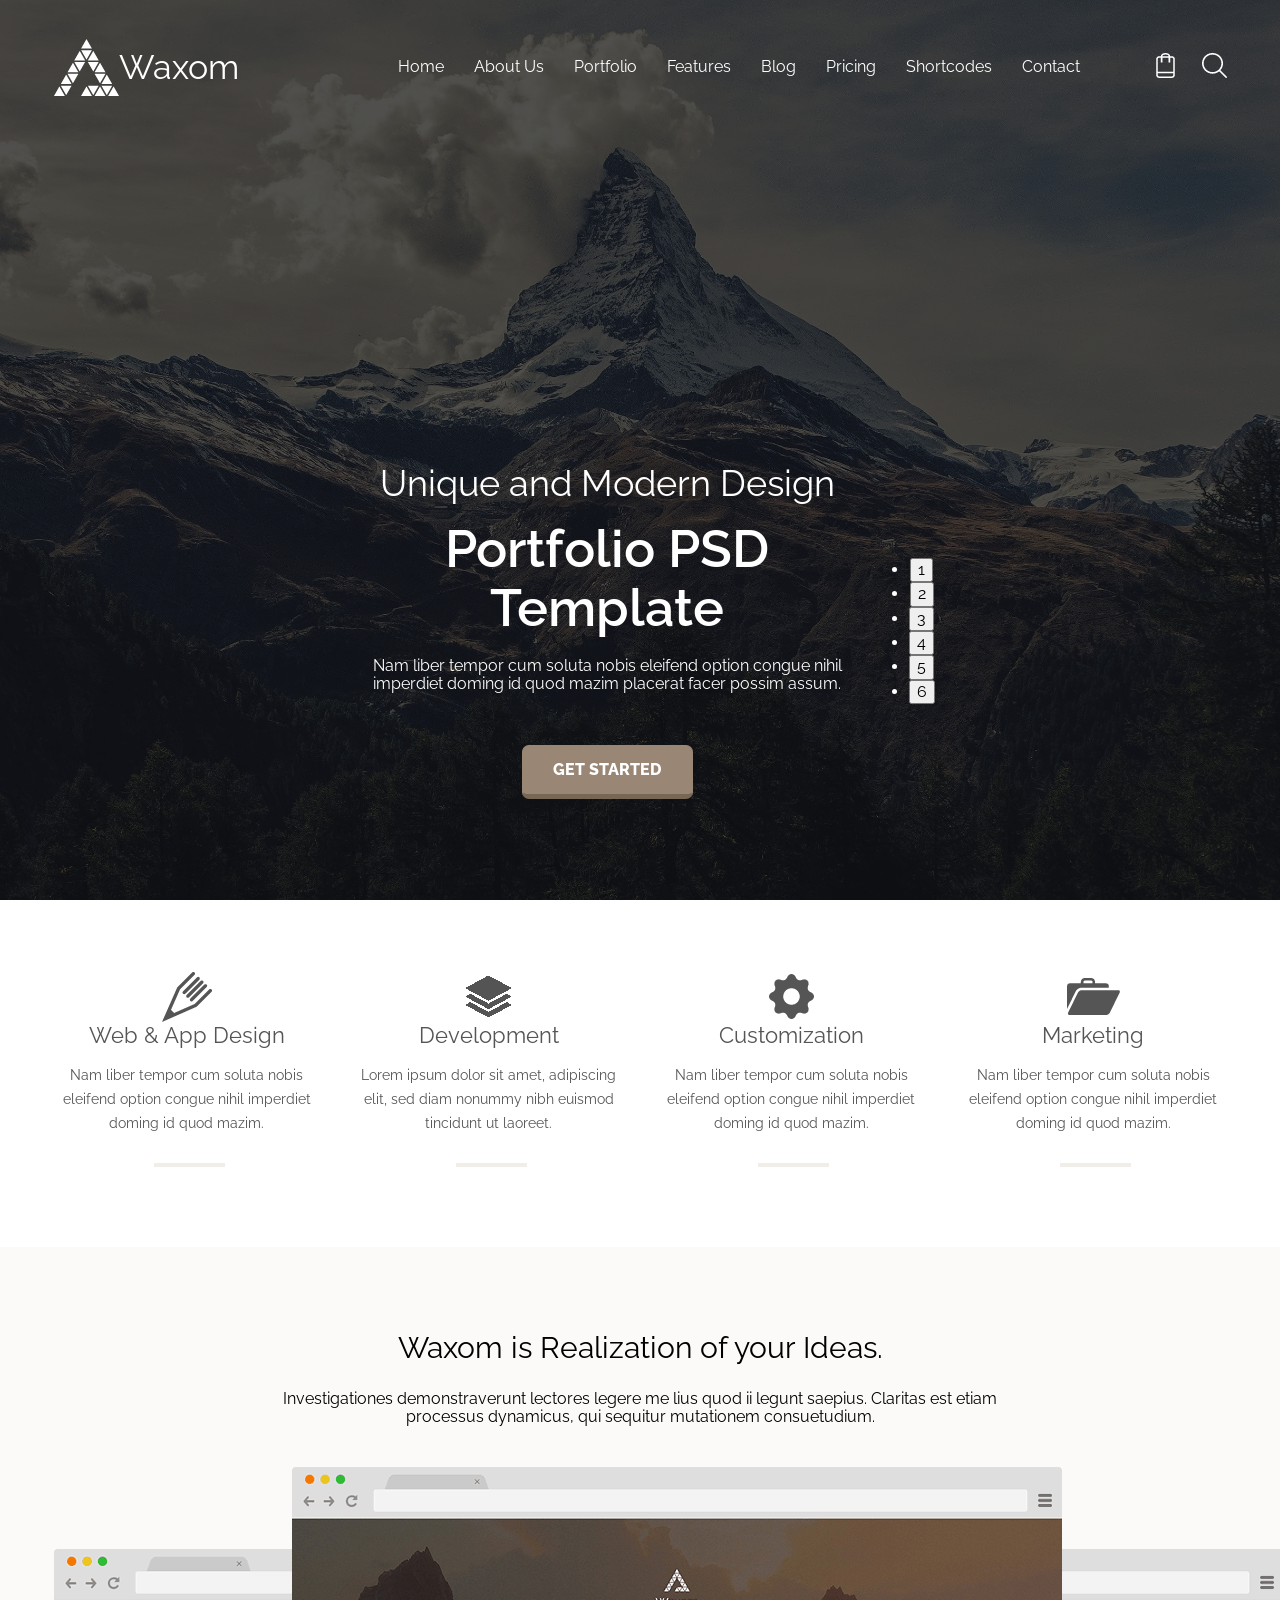
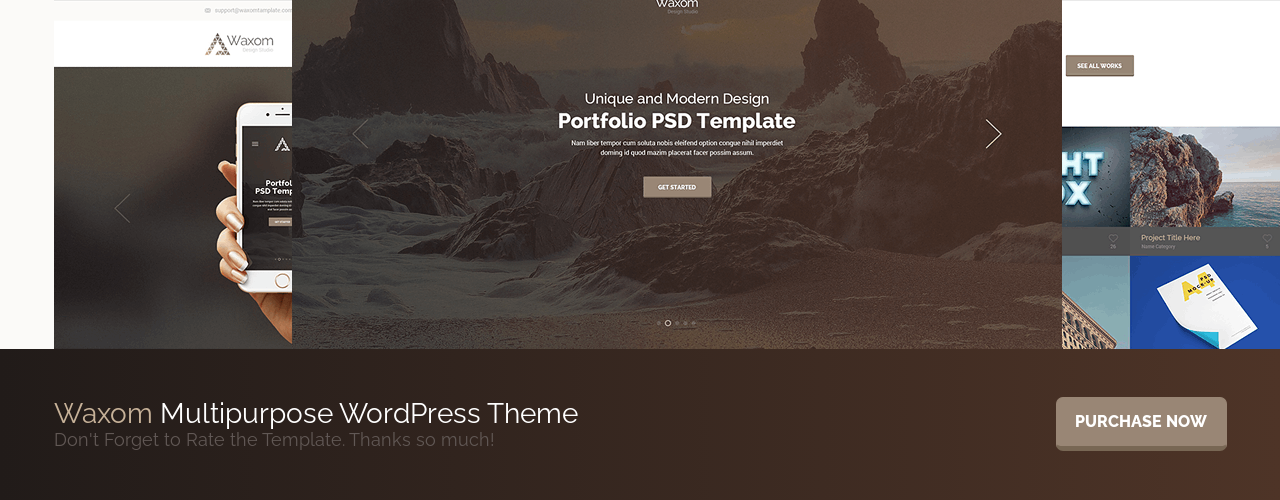
==== index.html @ 0bc4040d "upd проэкт сделан на 25% есть проблемы с слайдом" ====
<!DOCTYPE html>
<html lang="en">

<head>
  <meta charset="UTF-8">
  <meta http-equiv="X-UA-Compatible" content="IE=edge">
  <meta name="viewport" content="width=device-width, initial-scale=1.0">
  <link rel="preconnect" href="https://fonts.gstatic.com">
  <link
    href="https://fonts.googleapis.com/css2?family=Montserrat:wght@200;300&family=Raleway:wght@400;500;600;800&display=swap"
    rel="stylesheet">
  <link rel="stylesheet" href="css/normalize.css">
  <!--  <link rel="stylesheet" href="css/slick-theme.css"> -->
  <link rel="stylesheet" href="css/slick.css">
  <link rel="stylesheet" href="css/style.css">
  <title>Document</title>
</head>

<body>
  <header class="header">
    <div class="bg">
      <div class="container">
        <div class="header-box">
          <a href="#" class="header-logo"><img src="images/logo.png" alt=""><span>Waxom</span></a>
          <nav class="header-nav">
            <ul>
              <li>Home</li>
              <li>About Us </li>
              <li>Portfolio</li>
              <li>Features</li>
              <li>Blog</li>
              <li>Pricing</li>
              <li>Shortcodes</li>
              <li>Contact</li>
            </ul>
            <div class="header-icon">
              <a href="#"><img src="images/icon-cart.png" alt=""></a>
              <a href="#"><img src="/images/icon-search.png" alt=""></a>
            </div>
          </nav>
        </div>
      </div>


      <div class="slider-header">
        <div class="slider">
          <div class="slider__item">
            <div class="slider__item_unique">Unique and Modern Design</div>
            <div class="slider__item_portfolio">Portfolio PSD Template</div>
            <div>Nam liber tempor cum soluta nobis eleifend option congue nihil imperdiet doming id quod mazim placerat
              facer possim assum.</div>
            <button class="button header-button">Get Started</button>
          </div>
          <div class="slider__item">
            <div class="slider__item_unique">Unique and Modern Design</div>
            <div class="slider__item_portfolio">Portfolio PSD Template</div>
            <div>Nam liber tempor cum soluta nobis eleifend option congue nihil imperdiet doming id quod mazim placerat
              facer possim assum.</div>
            <button class="button header-button">Get Started</button>
          </div>
          <div class="slider__item">
            <div class="slider__item_unique">Unique and Modern Design</div>
            <div class="slider__item_portfolio">Portfolio PSD Template</div>
            <div>Nam liber tempor cum soluta nobis eleifend option congue nihil imperdiet doming id quod mazim placerat
              facer possim assum.</div>
            <button class="button header-button">Get Started</button>
          </div>
          <div class="slider__item">
            <div class="slider__item_unique">Unique and Modern Design</div>
            <div class="slider__item_portfolio">Portfolio PSD Template</div>
            <div>Nam liber tempor cum soluta nobis eleifend option congue nihil imperdiet doming id quod mazim placerat
              facer possim assum.</div>
            <button class="button header-button">Get Started</button>
  
          </div>
          <div class="slider__item">
            <div class="slider__item_unique">Unique and Modern Design</div>
            <div class="slider__item_portfolio">Portfolio PSD Template</div>
            <div>Nam liber tempor cum soluta nobis eleifend option congue nihil imperdiet doming id quod mazim placerat
              facer possim assum.</div>
            <button class="button header-button">Get Started </button>
          </div>
          <div class="slider__item">
            <div class="slider__item_unique">Unique and Modern Design</div>
            <div class="slider__item_portfolio">Portfolio PSD Template</div>
            <div>Nam liber tempor cum soluta nobis eleifend option congue nihil imperdiet doming id quod mazim placerat
              facer possim assum.</div>
            <button class="button header-button">Get Started </button>
          </div>
  
          <!-- slider -->
        </div>
      </div> 
    </div>
    <!-- bg -->    
  </header>

  <section class="section-choice">
    <div class="container">
      <div class="choice-items">
        <div class="choice-item">
          <div class="images images-one"> </div>
          <div class="header-text">Web & App Design</div>
          <div class="header-text__small">Nam liber tempor cum soluta nobis eleifend option congue nihil imperdiet doming id quod mazim.</div>
        </div>
        <div class="choice-item">
          <div class="images images-two"> </div>
          <div class="header-text">Development</div>
          <div class="header-text__small">Lorem ipsum dolor sit amet, adipiscing elit, sed diam nonummy nibh euismod tincidunt ut laoreet.</div>
        </div>
        <div class="choice-item">
          <div class="images images-three"> </div>
          <div class="header-text">Customization</div>
          <div class="header-text__small">Nam liber tempor cum soluta nobis eleifend option congue nihil imperdiet doming id quod mazim.</div>
        </div>
        <div class="choice-item">
          <div class="images images-four"> </div>
          <div class="header-text">Marketing</div>
          <div class="header-text__small">Nam liber tempor cum soluta nobis eleifend option congue nihil imperdiet doming id quod mazim.</div>
        </div>
      </div>

    </div>
  </section>
  <!-- /.section-choice -->

  <div class="section-ideas">
    <div class="container">
      <div class="ideas-box">
        <div class="ideas-text">
          <div class="ideas-text__big">Waxom is Realization of your Ideas.</div>
          <div>Investigationes demonstraverunt lectores legere me lius quod ii legunt saepius. Claritas est etiam processus dynamicus, qui sequitur mutationem consuetudium.</div>
        </div>
        <div class="ideas-web">
          <div ><img class="web-center" src="images/web-center.png" alt=""></div>
          <div ><img class="web-left" src="images/web-left.png" alt=""></div>
          <div ><img class="web-right" src="images/web-right.png" alt=""></div>
        </div>
      </div>
      </div> 
    <!-- container -->
  </div>

  <section class="section-theme">
    <div class="container">
      <div class="theme-box">
        <div class="theme-text">
          <div class="text-big"><span>Waxom</span> Multipurpose WordPress Theme</div>
          <div class="text-small">Don't Forget to Rate the Template. Thanks so much!</div>
        </div>
        <button class="button">purchase now </button>
      </div>
    </div>
  </section>
  




  <script src="https://code.jquery.com/jquery-3.6.0.js" integrity="sha256-H+K7U5CnXl1h5ywQfKtSj8PCmoN9aaq30gDh27Xc0jk="
    crossorigin="anonymous"></script>
  <script src="js/slick.min.js"></script>
  <script src="js/main.js"></script>
</body>

</html>
---- css/style.css ----
.container {
  max-width: 1173px;
  margin: 0 auto;
  /** font-family: 'Montserrat', sans-serif **/
  font-family: 'Raleway', sans-serif;
}

.button {
  background-color: #998675;
  font-family: 'Raleway', sans-serif;
  font-weight: 800;
  color: white;
  border-radius: 7px;
  border: 1px solid;
  border-color: #998675 #998675 #ac9a84 #998675;
  border-bottom: 5px solid #786754;
  text-transform: uppercase;
  width: 171px;
  height: 54px;
  cursor: pointer;
  -webkit-transition: all 0.3s;
  transition: all 0.3s;
}

.button:hover {
  background-color: #786754;
}

/** #c7b299  **/
/** #555555 **/
.header {
  background: rgba(11, 11, 11, 0.7);
  background-image: url("/images/mount.jpeg");
  background-repeat: no-repeat;
  background-size: cover;
  background-position: center;
  font-family: 'Raleway', sans-serif;
  width: 100%;
  height: 100vh;
  color: white;
}

.header-logo {
  display: -webkit-box;
  display: -ms-flexbox;
  display: flex;
  -webkit-box-pack: center;
      -ms-flex-pack: center;
          justify-content: center;
  -webkit-box-align: center;
      -ms-flex-align: center;
          align-items: center;
}

.header-logo span {
  text-align: center;
  font-size: 34px;
  font-weight: normal;
}

.header-icon {
  width: 71px;
  display: -webkit-box;
  display: -ms-flexbox;
  display: flex;
  -webkit-box-pack: justify;
      -ms-flex-pack: justify;
          justify-content: space-between;
}

.header-box {
  display: -webkit-box;
  display: -ms-flexbox;
  display: flex;
  -webkit-box-pack: justify;
      -ms-flex-pack: justify;
          justify-content: space-between;
  -webkit-box-align: center;
      -ms-flex-align: center;
          align-items: center;
  padding-top: 39px;
}

.header-box a {
  text-decoration: none;
  color: #fff;
}

.header-nav {
  display: -webkit-box;
  display: -ms-flexbox;
  display: flex;
  -webkit-box-pack: center;
      -ms-flex-pack: center;
          justify-content: center;
  -webkit-box-align: center;
      -ms-flex-align: center;
          align-items: center;
}

.header-nav ul {
  display: -webkit-box;
  display: -ms-flexbox;
  display: flex;
  list-style: none;
  margin-right: 61px;
}

.header-nav ul li {
  cursor: pointer;
  padding: 0 15px;
  -webkit-transition: all 0.2s;
  transition: all 0.2s;
}

.header-nav ul li:hover {
  color: #c7b299;
}

.bg {
  background: rgba(11, 11, 11, 0.7);
  height: 100vh;
}

.header-button {
  margin-top: 51px;
}

.slider__item_unique {
  font-size: 36px;
}

.slider__item_portfolio {
  font-size: 52px;
  font-weight: 600;
  margin-top: 14px;
  margin-bottom: 19px;
}

.slider {
  display: -webkit-box;
  display: -ms-flexbox;
  display: flex;
  max-width: 589px;
  text-align: center;
  -webkit-box-align: center;
      -ms-flex-align: center;
          align-items: center;
  -webkit-box-pack: center;
      -ms-flex-pack: center;
          justify-content: center;
  position: absolute;
  bottom: 0;
  left: 0;
  top: 0;
  right: 0;
  margin: auto;
}

.slider-header {
  position: relative;
  width: 800px;
  height: 500px;
  margin: auto;
  margin-top: 285px;
}

.slider__item {
  display: -webkit-box;
  display: -ms-flexbox;
  display: flex;
  -webkit-box-orient: vertical;
  -webkit-box-direction: normal;
      -ms-flex-direction: column;
          flex-direction: column;
  -webkit-box-align: center;
      -ms-flex-align: center;
          align-items: center;
}

.section-choice {
  margin-top: 70px;
  margin-bottom: 112px;
}

.images-one {
  background: url("/images/icon-3.png");
  background-repeat: no-repeat;
  background-position: center;
  width: 53px;
  height: 53px;
}

.images-one:hover {
  background: url("/images/icon-3-3.png");
  background-repeat: no-repeat;
  background-position: center;
  width: 53px;
  height: 53px;
}

.images-two {
  background: url("/images/icon-4.png");
  background-repeat: no-repeat;
  background-position: center;
  width: 53px;
  height: 53px;
}

.images-two:hover {
  background: url("/images/icon-4-4.png");
  background-repeat: no-repeat;
  background-position: center;
  width: 53px;
  height: 53px;
}

.images-three {
  background: url("/images/icon-5.png");
  background-repeat: no-repeat;
  background-position: center;
  width: 53px;
  height: 53px;
}

.images-three:hover {
  background: url("/images/icon-5-5.png");
  background-repeat: no-repeat;
  background-position: center;
  width: 53px;
  height: 53px;
}

.images-four {
  background: url("/images/icon-6.png");
  background-repeat: no-repeat;
  background-position: center;
  width: 53px;
  height: 53px;
}

.images-four:hover {
  background: url("/images/icon-6-6.png");
  background-repeat: no-repeat;
  background-position: center;
  width: 53px;
  height: 53px;
}

.choice-items {
  display: -webkit-box;
  display: -ms-flexbox;
  display: flex;
  -webkit-box-pack: justify;
      -ms-flex-pack: justify;
          justify-content: space-between;
  -webkit-box-align: start;
      -ms-flex-align: start;
          align-items: start;
  text-align: center;
  color: #555555;
}

.choice-item {
  max-width: 266px;
  height: auto;
}

.images {
  margin: 0 auto;
}

.header-text {
  font-size: 22px;
  font-family: 'Raleway', sans-serif;
}

.header-text:hover {
  color: #c7b299;
}

.header-text__small {
  font-family: 'Raleway', sans-serif;
  font-size: 14px;
  font-weight: 400;
  margin-top: 15px;
  line-height: 24px;
  position: relative;
}

.header-text__small::before {
  content: '';
  height: 4px;
  width: 71px;
  background-color: #F1EEE9;
  position: absolute;
  left: 100px;
  top: 100px;
}

.ideas-text__big {
  font-size: 30px;
  margin-bottom: 24px;
}

.ideas-text {
  margin-top: 84px;
  margin-bottom: 40px;
  text-align: center;
  max-width: 757px;
  display: -webkit-box;
  display: -ms-flexbox;
  display: flex;
  -webkit-box-orient: vertical;
  -webkit-box-direction: normal;
      -ms-flex-direction: column;
          flex-direction: column;
  margin: 0 auto;
}

.ideas-web {
  display: -webkit-box;
  display: -ms-flexbox;
  display: flex;
  -ms-flex-wrap: nowrap;
      flex-wrap: nowrap;
  width: 1230px;
  position: relative;
  height: 482px;
  margin-top: 40px;
  -webkit-box-pack: center;
      -ms-flex-pack: center;
          justify-content: center;
}

.web-center {
  z-index: 5;
  position: absolute;
  left: 238px;
  width: 770px;
  height: 482px;
  bottom: 0;
}

.web-left {
  left: 0;
  bottom: 0;
  width: 770px;
  height: 400px;
  position: absolute;
}

.web-right {
  left: 460px;
  bottom: 0;
  position: absolute;
  width: 770px;
  height: 400px;
}

.section-ideas {
  background-color: #FBFAF8;
  padding-top: 84px;
}

.section-theme {
  background: -webkit-gradient(linear, left top, right top, from(#211b19), to(#4e3427));
  background: linear-gradient(to right, #211b19, #4e3427);
  min-height: 151px;
}

.theme-box {
  display: -webkit-box;
  display: -ms-flexbox;
  display: flex;
  -webkit-box-pack: justify;
      -ms-flex-pack: justify;
          justify-content: space-between;
  -webkit-box-align: center;
      -ms-flex-align: center;
          align-items: center;
  min-height: 151px;
}

.text-big {
  font-size: 28px;
  color: white;
}

.text-big span {
  color: #C7B299;
}

.text-small {
  font-size: 18px;
  color: #615855;
}

.theme-text {
  display: -webkit-box;
  display: -ms-flexbox;
  display: flex;
  -webkit-box-pack: center;
      -ms-flex-pack: center;
          justify-content: center;
  -webkit-box-orient: vertical;
  -webkit-box-direction: normal;
      -ms-flex-direction: column;
          flex-direction: column;
  max-width: 524px;
}
/*# sourceMappingURL=style.css.map */
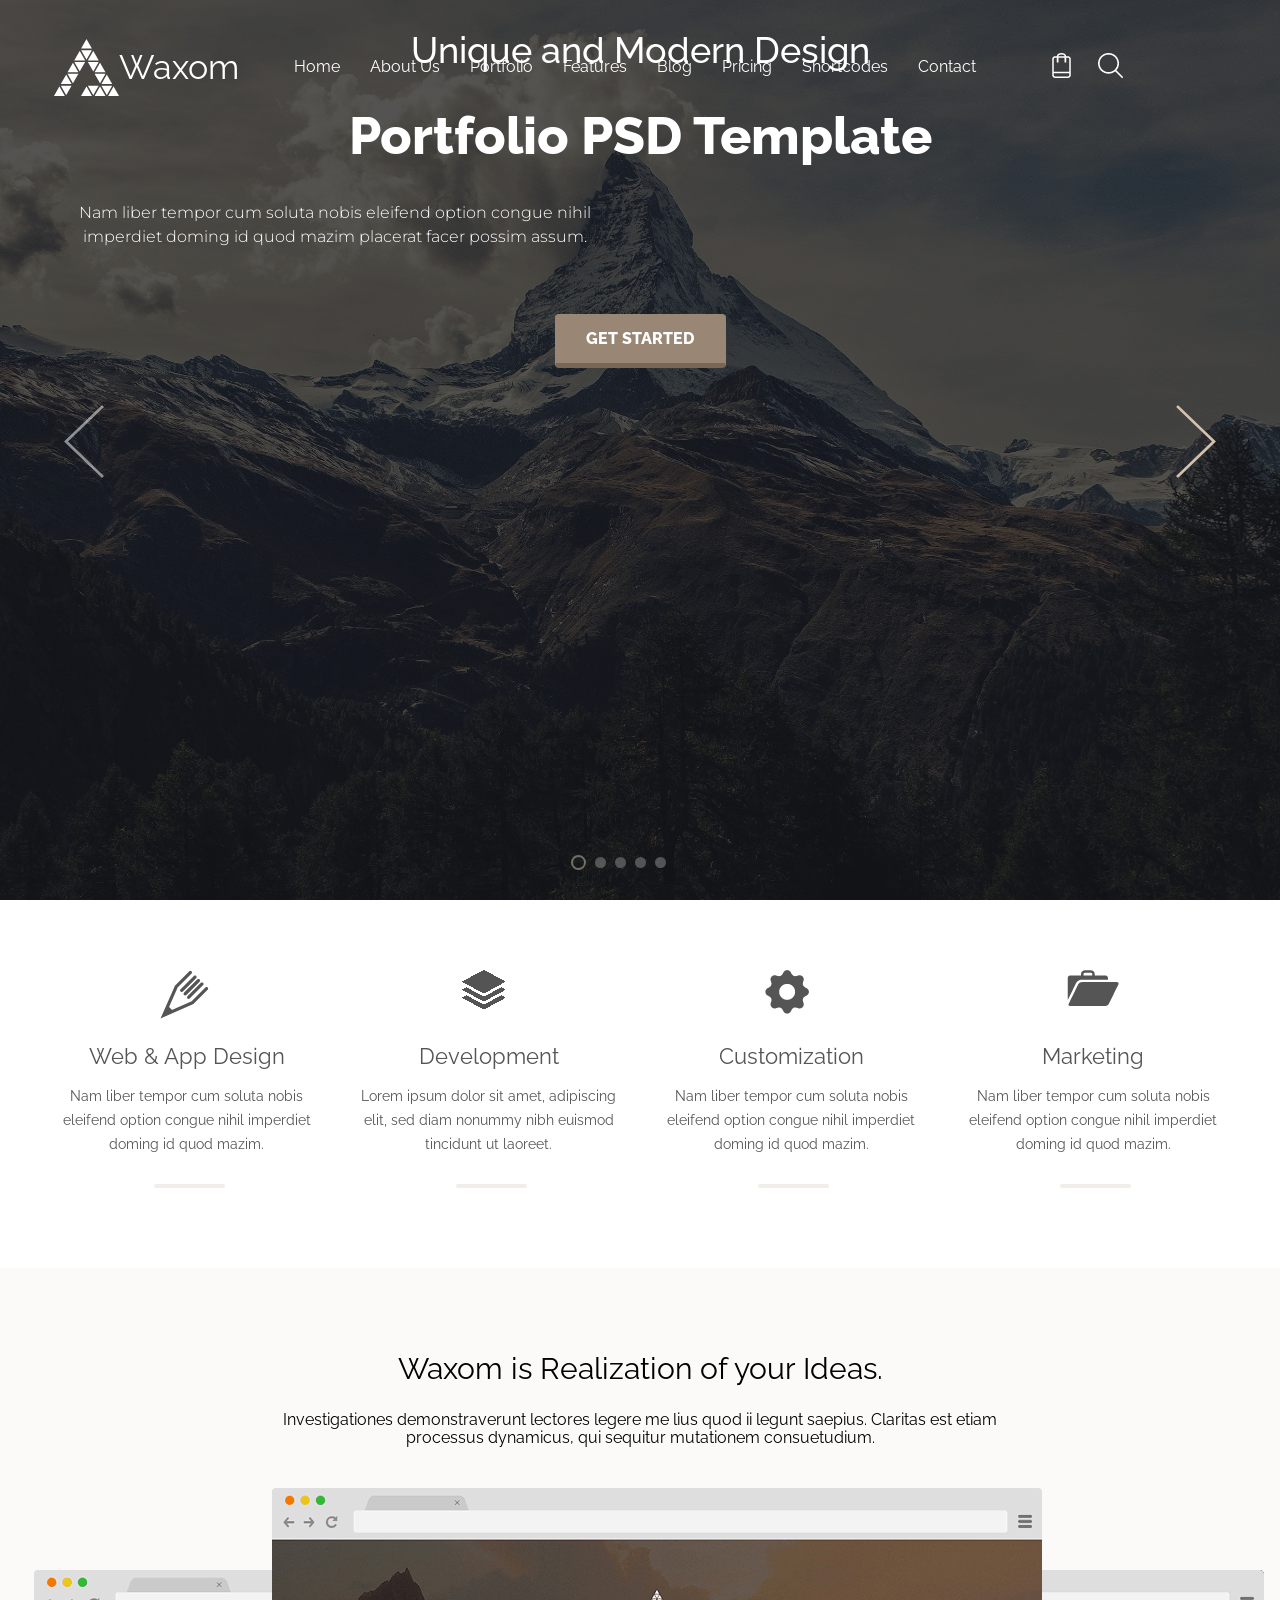
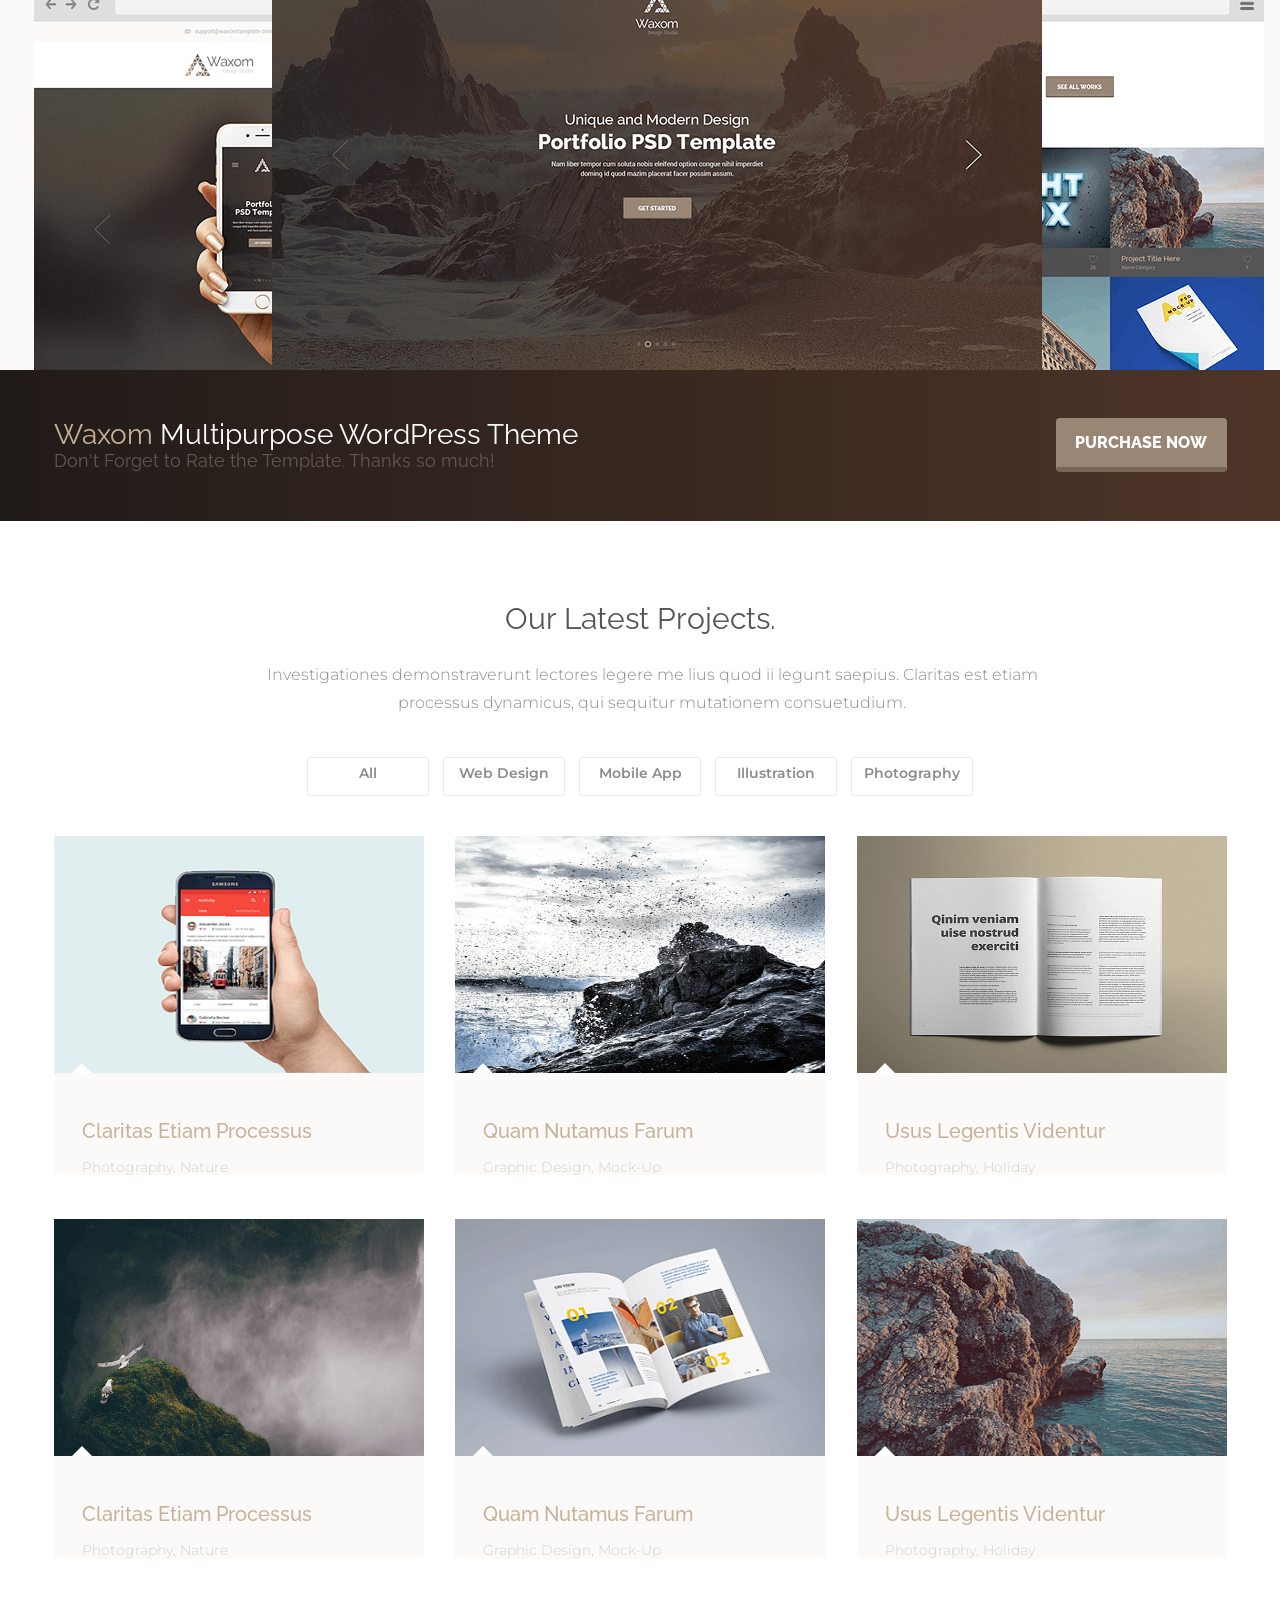
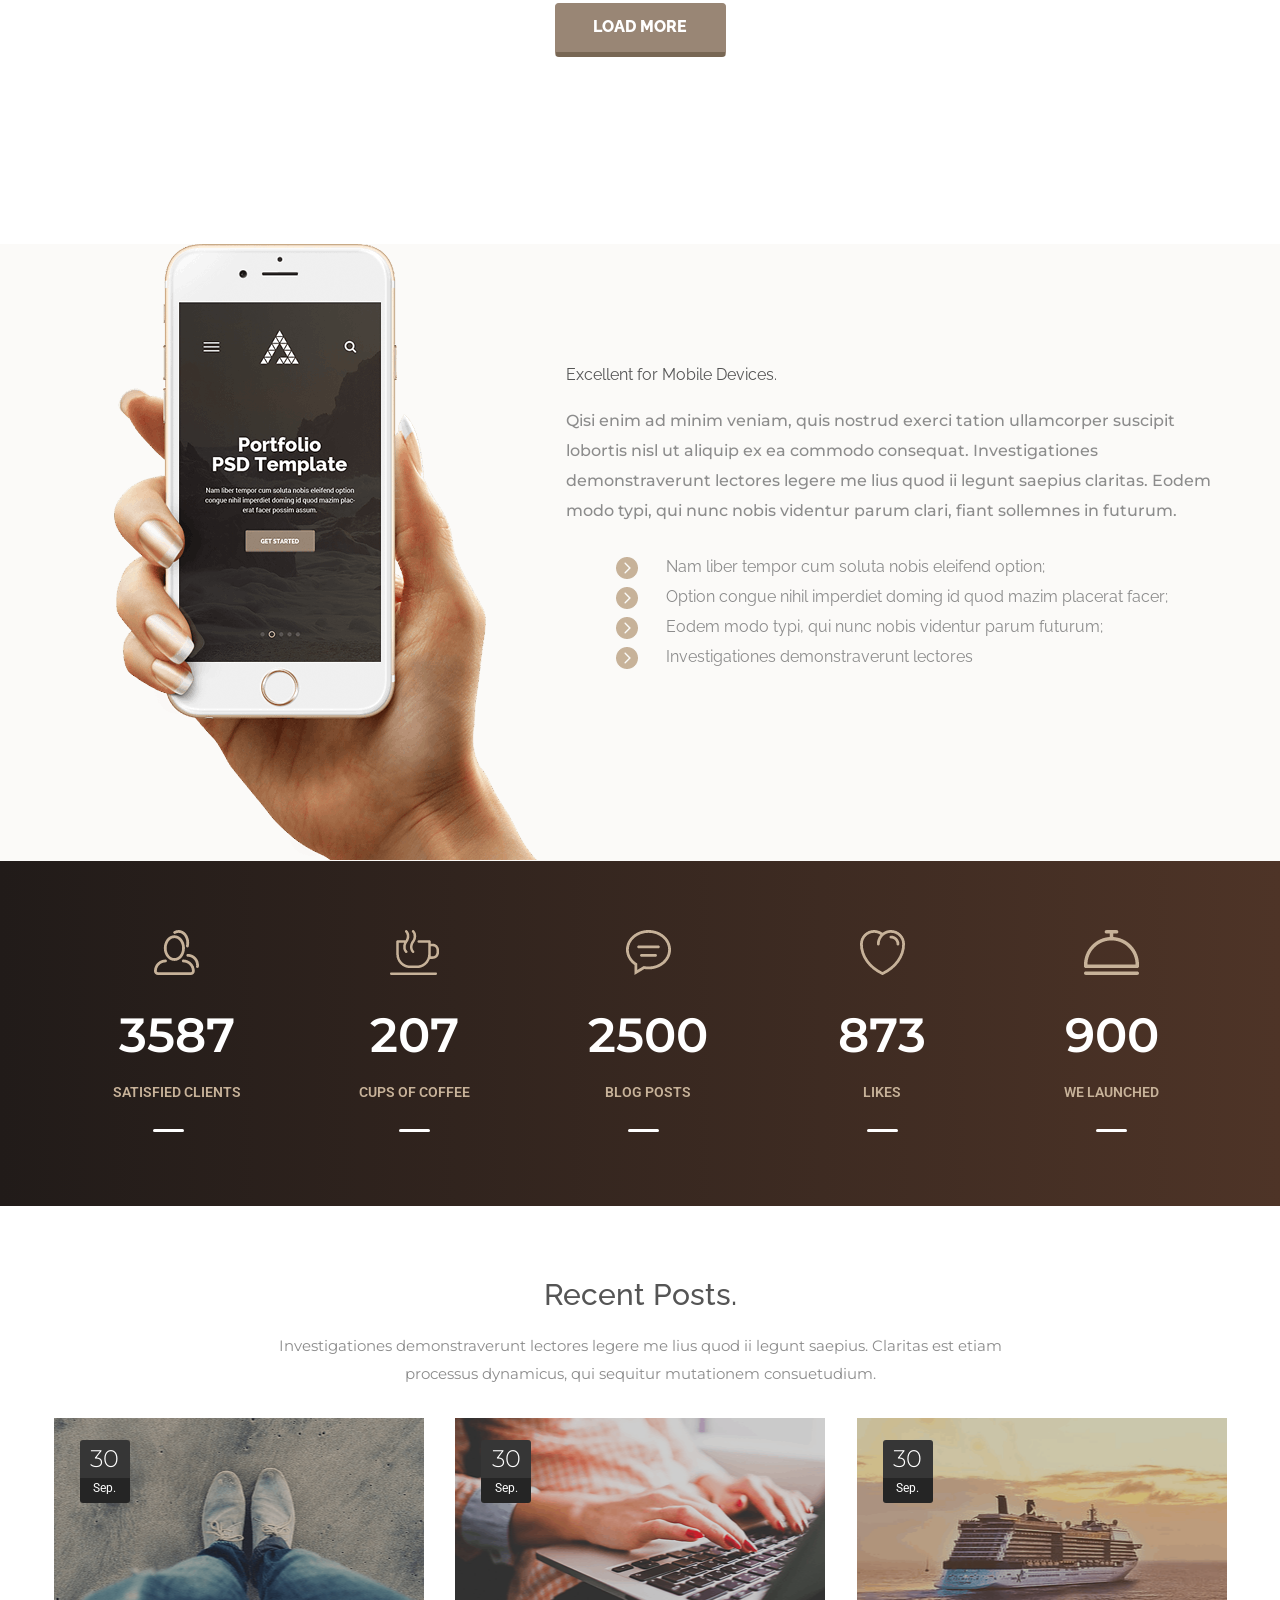
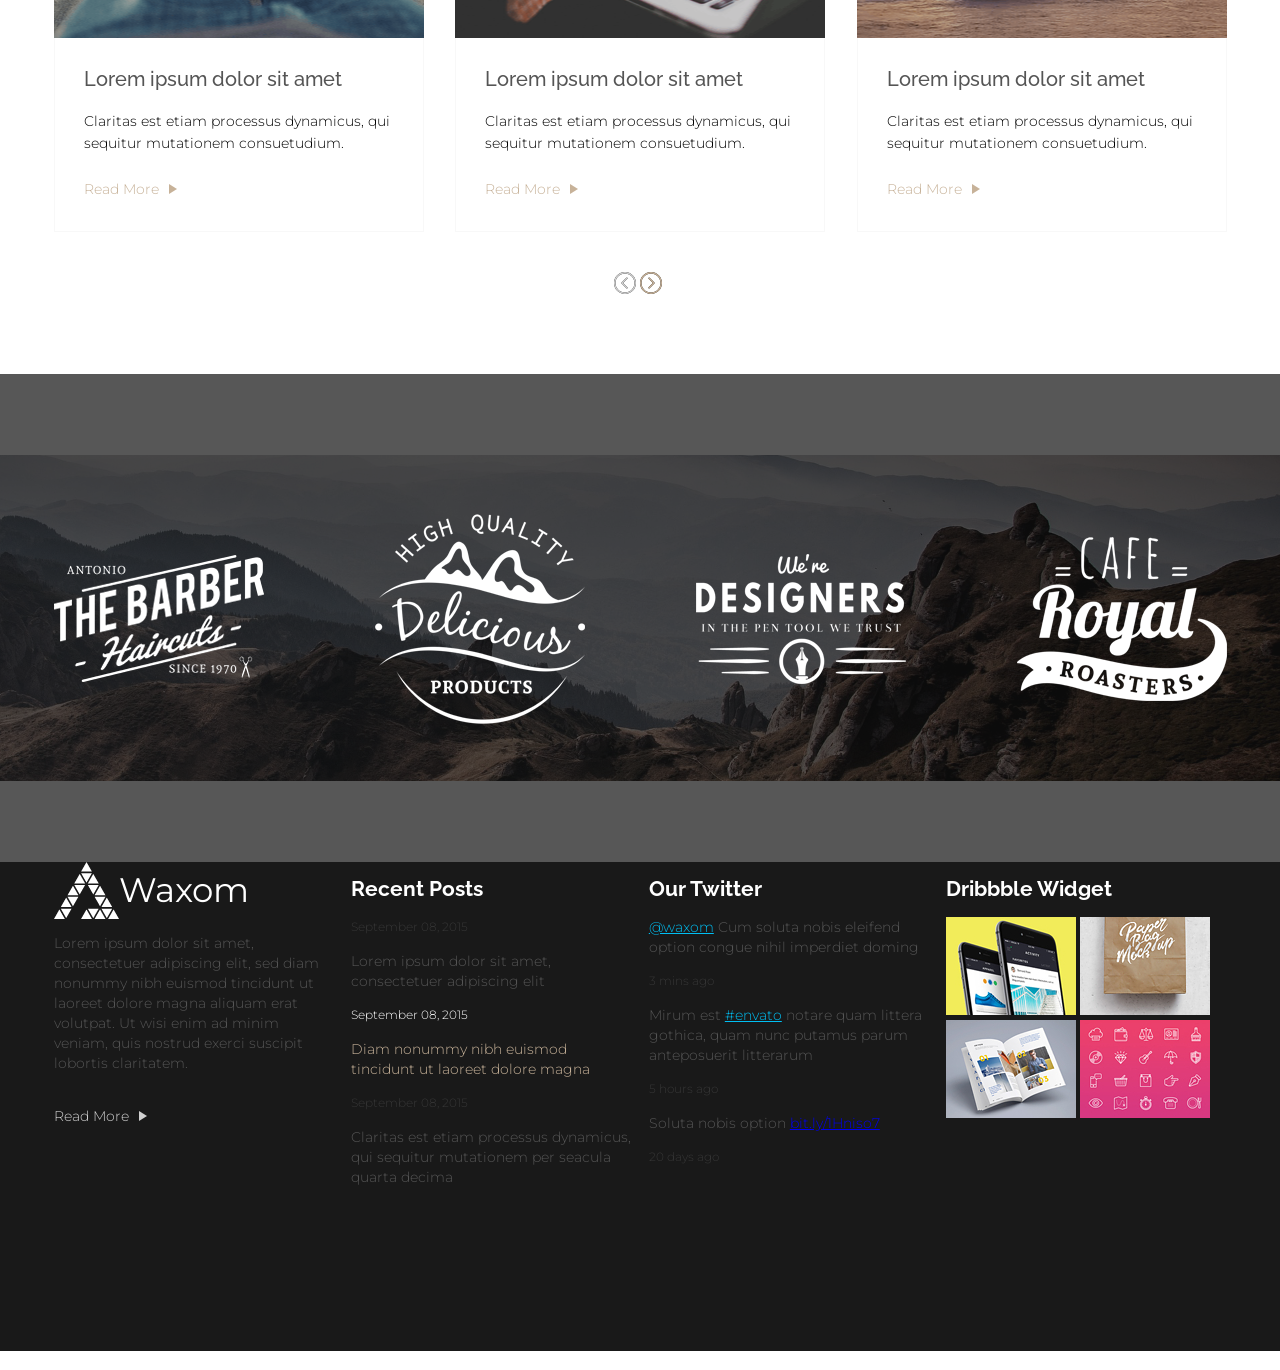
==== commit f6b8b90d: "upd" ====
--- a/index.html
+++ b/index.html
@@ -9,6 +9,8 @@
   <link
     href="https://fonts.googleapis.com/css2?family=Montserrat:wght@200;300&family=Raleway:wght@400;500;600;800&display=swap"
     rel="stylesheet">
+  <link rel="preconnect" href="https://fonts.gstatic.com">
+  <link href="https://fonts.googleapis.com/css2?family=Roboto:wght@100&display=swap" rel="stylesheet">
   <link rel="stylesheet" href="css/normalize.css">
   <!--  <link rel="stylesheet" href="css/slick-theme.css"> -->
   <link rel="stylesheet" href="css/slick.css">
@@ -20,103 +22,158 @@
   <header class="header">
     <div class="bg">
       <div class="container">
-        <div class="header-box">
-          <a href="#" class="header-logo"><img src="images/logo.png" alt=""><span>Waxom</span></a>
-          <nav class="header-nav">
-            <ul>
-              <li>Home</li>
-              <li>About Us </li>
-              <li>Portfolio</li>
-              <li>Features</li>
-              <li>Blog</li>
-              <li>Pricing</li>
-              <li>Shortcodes</li>
-              <li>Contact</li>
-            </ul>
-            <div class="header-icon">
-              <a href="#"><img src="images/icon-cart.png" alt=""></a>
-              <a href="#"><img src="/images/icon-search.png" alt=""></a>
-            </div>
-          </nav>
-        </div>
-      </div>
-
-
-      <div class="slider-header">
-        <div class="slider">
-          <div class="slider__item">
-            <div class="slider__item_unique">Unique and Modern Design</div>
-            <div class="slider__item_portfolio">Portfolio PSD Template</div>
-            <div>Nam liber tempor cum soluta nobis eleifend option congue nihil imperdiet doming id quod mazim placerat
-              facer possim assum.</div>
-            <button class="button header-button">Get Started</button>
-          </div>
-          <div class="slider__item">
-            <div class="slider__item_unique">Unique and Modern Design</div>
-            <div class="slider__item_portfolio">Portfolio PSD Template</div>
-            <div>Nam liber tempor cum soluta nobis eleifend option congue nihil imperdiet doming id quod mazim placerat
-              facer possim assum.</div>
-            <button class="button header-button">Get Started</button>
-          </div>
-          <div class="slider__item">
-            <div class="slider__item_unique">Unique and Modern Design</div>
-            <div class="slider__item_portfolio">Portfolio PSD Template</div>
-            <div>Nam liber tempor cum soluta nobis eleifend option congue nihil imperdiet doming id quod mazim placerat
-              facer possim assum.</div>
-            <button class="button header-button">Get Started</button>
-          </div>
-          <div class="slider__item">
-            <div class="slider__item_unique">Unique and Modern Design</div>
-            <div class="slider__item_portfolio">Portfolio PSD Template</div>
-            <div>Nam liber tempor cum soluta nobis eleifend option congue nihil imperdiet doming id quod mazim placerat
-              facer possim assum.</div>
-            <button class="button header-button">Get Started</button>
-  
-          </div>
-          <div class="slider__item">
-            <div class="slider__item_unique">Unique and Modern Design</div>
-            <div class="slider__item_portfolio">Portfolio PSD Template</div>
-            <div>Nam liber tempor cum soluta nobis eleifend option congue nihil imperdiet doming id quod mazim placerat
-              facer possim assum.</div>
-            <button class="button header-button">Get Started </button>
-          </div>
-          <div class="slider__item">
-            <div class="slider__item_unique">Unique and Modern Design</div>
-            <div class="slider__item_portfolio">Portfolio PSD Template</div>
-            <div>Nam liber tempor cum soluta nobis eleifend option congue nihil imperdiet doming id quod mazim placerat
-              facer possim assum.</div>
-            <button class="button header-button">Get Started </button>
-          </div>
-  
-          <!-- slider -->
-        </div>
-      </div> 
-    </div>
-    <!-- bg -->    
+        <div class="container-box">
+          <div class="header-box">
+            <a href="#" class="header-logo"><img src="images/logo.png" alt=""><span>Waxom</span></a>
+            <nav class="header-nav">
+              <ul>
+                <li>Home</li>
+                <li>About Us </li>
+                <li>Portfolio</li>
+                <li>Features</li>
+                <li>Blog</li>
+                <li>Pricing</li>
+                <li>Shortcodes</li>
+                <li>Contact</li>
+              </ul>
+              <div class="header-icon">
+                <a href="#"><img src="images/icon-cart.png" alt=""></a>
+                <a href="#"><img src="/images/icon-search.png" alt=""></a>
+              </div>
+            </nav>
+          </div>
+        </div>
+      </div>
   </header>
+
+  <div class="intro_slider">
+    <section class="intro" id="intro">
+      <div class="container">
+        <div class="intro_content">
+          <div class="intro_img"><img src="images/mainTheme/mount.jpeg" alt=""></div>
+          <div class="intro_info">
+            <h2 class="top_title">Unique and Modern Design</h2>
+            <h1 class="intro_title">Portfolio PSD Template</h1>
+            <h2 class="intro_suptitle">Nam liber tempor cum soluta nobis eleifend option congue nihil imperdiet doming
+              id quod mazim placerat facer possim assum.</h2>
+            <a href="#" class="">
+              <button class="button intro_btn">Get Started</button>
+            </a>
+          </div>
+        </div>
+
+      </div>
+    </section>
+
+    <section class="intro" id="intro">
+      <div class="container">
+        <div class="intro_content">
+          <div class="intro_img"><img src="images/mainTheme/mount1.jpg" alt=""></div>
+          <div class="intro_info">
+            <h2 class="top_title">Unique and Modern Design</h2>
+            <h1 class="intro_title">Portfolio PSD Template</h1>
+            <h2 class="intro_suptitle">Nam liber tempor cum soluta nobis eleifend option congue nihil imperdiet doming
+              id quod mazim placerat facer possim assum.</h2>
+            <a href="#" class="">
+              <button class="button intro_btn">Get Started</button>
+            </a>
+          </div>
+        </div>
+
+      </div>
+    </section>
+
+    <section class="intro" id="intro">
+      <div class="container">
+        <div class="intro_content">
+          <div class="intro_img"><img src="images/mainTheme/mount2.jpg" alt=""></div>
+          <div class="intro_info">
+            <h2 class="top_title">Unique and Modern Design</h2>
+            <h1 class="intro_title">Portfolio PSD Template</h1>
+            <h2 class="intro_suptitle">Nam liber tempor cum soluta nobis eleifend option congue nihil imperdiet doming
+              id quod mazim placerat facer possim assum.</h2>
+            <a href="#" class="">
+              <button class="button intro_btn">Get Started</button>
+            </a>
+          </div>
+        </div>
+
+      </div>
+    </section>
+
+    <section class="intro" id="intro">
+      <div class="container">
+        <div class="intro_content">
+          <div class="intro_img"><img src="images/mainTheme/mount3.jpg" alt=""></div>
+          <div class="intro_info">
+            <h2 class="top_title">Unique and Modern Design</h2>
+            <h1 class="intro_title">Portfolio PSD Template</h1>
+            <h2 class="intro_suptitle">Nam liber tempor cum soluta nobis eleifend option congue nihil imperdiet doming
+              id quod mazim placerat facer possim assum.</h2>
+            <a href="#" class="">
+              <button class="button intro_btn">Get Started</button>
+            </a>
+          </div>
+        </div>
+
+      </div>
+    </section>
+
+    <section class="intro" id="intro">
+      <div class="container">
+        <div class="intro_content">
+          <div class="intro_img"><img src="images/mainTheme/mount4.jpg" alt=""></div>
+          <div class="intro_info">
+            <h2 class="top_title">Unique and Modern Design</h2>
+            <h1 class="intro_title">Portfolio PSD Template</h1>
+            <h2 class="intro_suptitle">Nam liber tempor cum soluta nobis eleifend option congue nihil imperdiet doming
+              id quod mazim placerat facer possim assum.</h2>
+            <a href="#" class="">
+              <button class="button intro_btn">Get Started</button>
+            </a>
+          </div>
+        </div>
+
+      </div>
+    </section>
+
+
+  </div>
+
+
+
+
 
   <section class="section-choice">
     <div class="container">
       <div class="choice-items">
         <div class="choice-item">
-          <div class="images images-one"> </div>
+          <div class="choice_images "><img class="choice_images-hidden" src="images/icon-3.png" alt=""> <img
+              class="chice_images-hover" src="images/icon-3-3.png" alt=""></div>
           <div class="header-text">Web & App Design</div>
-          <div class="header-text__small">Nam liber tempor cum soluta nobis eleifend option congue nihil imperdiet doming id quod mazim.</div>
+          <div class="header-text__small">Nam liber tempor cum soluta nobis eleifend option congue nihil imperdiet
+            doming id quod mazim.</div>
         </div>
         <div class="choice-item">
-          <div class="images images-two"> </div>
+          <div class="choice_images "><img class="choice_images-hidden" src="images/icon-4.png" alt=""><img
+              class="chice_images-hover" src="images/icon-4-4.png" alt=""> </div>
           <div class="header-text">Development</div>
-          <div class="header-text__small">Lorem ipsum dolor sit amet, adipiscing elit, sed diam nonummy nibh euismod tincidunt ut laoreet.</div>
+          <div class="header-text__small">Lorem ipsum dolor sit amet, adipiscing elit, sed diam nonummy nibh euismod
+            tincidunt ut laoreet.</div>
         </div>
         <div class="choice-item">
-          <div class="images images-three"> </div>
+          <div class="choice_images "><img class="choice_images-hidden" src="images/icon-5.png" alt=""><img
+              class="chice_images-hover" src="images/icon-5-5.png" alt=""> </div>
           <div class="header-text">Customization</div>
-          <div class="header-text__small">Nam liber tempor cum soluta nobis eleifend option congue nihil imperdiet doming id quod mazim.</div>
+          <div class="header-text__small">Nam liber tempor cum soluta nobis eleifend option congue nihil imperdiet
+            doming id quod mazim.</div>
         </div>
         <div class="choice-item">
-          <div class="images images-four"> </div>
+          <div class="choice_images "><img class="choice_images-hidden" src="images/icon-6.png" alt=""><img
+              class="chice_images-hover" src="images/icon-6-6.png" alt=""> </div>
           <div class="header-text">Marketing</div>
-          <div class="header-text__small">Nam liber tempor cum soluta nobis eleifend option congue nihil imperdiet doming id quod mazim.</div>
+          <div class="header-text__small">Nam liber tempor cum soluta nobis eleifend option congue nihil imperdiet
+            doming id quod mazim.</div>
         </div>
       </div>
 
@@ -129,15 +186,16 @@
       <div class="ideas-box">
         <div class="ideas-text">
           <div class="ideas-text__big">Waxom is Realization of your Ideas.</div>
-          <div>Investigationes demonstraverunt lectores legere me lius quod ii legunt saepius. Claritas est etiam processus dynamicus, qui sequitur mutationem consuetudium.</div>
+          <div>Investigationes demonstraverunt lectores legere me lius quod ii legunt saepius. Claritas est etiam
+            processus dynamicus, qui sequitur mutationem consuetudium.</div>
         </div>
         <div class="ideas-web">
-          <div ><img class="web-center" src="images/web-center.png" alt=""></div>
-          <div ><img class="web-left" src="images/web-left.png" alt=""></div>
-          <div ><img class="web-right" src="images/web-right.png" alt=""></div>
-        </div>
-      </div>
-      </div> 
+          <div><img class="web-center" src="images/web-center.png" alt=""></div>
+          <div><img class="web-left" src="images/web-left.png" alt=""></div>
+          <div><img class="web-right" src="images/web-right.png" alt=""></div>
+        </div>
+      </div>
+    </div>
     <!-- container -->
   </div>
 
@@ -152,7 +210,356 @@
       </div>
     </div>
   </section>
-  
+
+  <section class="project">
+    <div class="container">
+      <div class="project_info">
+        <h2 class="project_title">Our Latest Projects.</h2>
+        <h3 class="project_subtitle">Investigationes demonstraverunt lectores legere me lius quod ii legunt saepius.
+          Claritas est etiam processus dynamicus, qui sequitur mutationem consuetudium.</h3>
+        <div class="project_btn">
+          <a href="#" class="project_b">All</a>
+          <a href="#" class="project_b">Web Design</a>
+          <a href="#" class="project_b">Mobile App</a>
+          <a href="#" class="project_b">Illustration</a>
+          <a href="#" class="project_b">Photography</a>
+        </div>
+      </div>
+      <div class="project_content">
+        <div class="project_item">
+          <div class="project_img">
+            <img src="images/project-1.png" alt="" class="imagine">
+            <div class="project_logo">
+              <a href="#" class="project_ling" target="_blank">
+                <img src="images/icon-link.png" alt="">
+              </a>
+              <a href="#" class="lightzoom">
+                <img src="images/icon-search.png" alt=""></a>
+            </div>
+          </div>
+
+          <div class="project_placeholder">
+            <div class="placeholder_info">
+              <h2 class="placeholder_titile">Claritas Etiam Processus</h2>
+              <h3 class="placeholder_subtitle">Photography, Nature</h3>
+            </div>
+          </div>
+        </div>
+        <div class="project_item">
+          <div class="project_img">
+            <img src="images/project-2.png" alt="" class="imagine">
+            <div class="project_logo">
+              <a href="#" class="project_ling" target="_blank">
+                <img src="images/icon-link.png" alt="">
+              </a>
+              <a href="#" class="lightzoom">
+                <img src="images/icon-search.png" alt=""></a>
+            </div>
+          </div>
+
+          <div class="project_placeholder">
+            <div class="placeholder_info">
+              <h2 class="placeholder_titile">Quam Nutamus Farum</h2>
+              <h3 class="placeholder_subtitle">Graphic Design, Mock-Up</h3>
+            </div>
+          </div>
+        </div>
+        <div class="project_item">
+          <div class="project_img">
+            <img src="images/project-3.png" alt="" class="imagine">
+            <div class="project_logo">
+              <a href="#" class="project_ling" target="_blank">
+                <img src="images/icon-link.png" alt="">
+              </a>
+              <a href="#" class="lightzoom">
+                <img src="images/icon-search.png" alt=""></a>
+            </div>
+          </div>
+
+          <div class="project_placeholder">
+            <div class="placeholder_info">
+              <h2 class="placeholder_titile">Usus Legentis Videntur</h2>
+              <h3 class="placeholder_subtitle">Photography, Holiday</h3>
+            </div>
+          </div>
+        </div>
+        <div class="project_item">
+          <div class="project_img">
+            <img src="images/project-4.png" alt="" class="imagine">
+            <div class="project_logo">
+              <a href="#" class="project_ling" target="_blank">
+                <img src="images/icon-link.png" alt="">
+              </a>
+              <a href="#" class="lightzoom">
+                <img src="images/icon-search.png" alt=""></a>
+            </div>
+          </div>
+
+          <div class="project_placeholder">
+            <div class="placeholder_info">
+              <h2 class="placeholder_titile">Claritas Etiam Processus</h2>
+              <h3 class="placeholder_subtitle">Photography, Nature</h3>
+            </div>
+          </div>
+        </div>
+        <div class="project_item">
+          <div class="project_img">
+            <img src="images/project-5.png" alt="" class="imagine">
+            <div class="project_logo">
+              <a href="#" class="project_ling" target="_blank">
+                <img src="images/icon-link.png" alt="">
+              </a>
+              <a href="#" class="lightzoom">
+                <img src="images/icon-search.png" alt=""></a>
+            </div>
+          </div>
+
+          <div class="project_placeholder">
+            <div class="placeholder_info">
+              <h2 class="placeholder_titile">Quam Nutamus Farum</h2>
+              <h3 class="placeholder_subtitle">Graphic Design, Mock-Up</h3>
+            </div>
+          </div>
+        </div>
+        <div class="project_item">
+          <div class="project_img">
+            <img src="images/project-6.png" alt="" class="imagine">
+            <div class="project_logo">
+              <a href="#" class="project_ling" target="_blank">
+                <img src="images/icon-link.png" alt="">
+              </a>
+              <a href="#" class="lightzoom">
+                <img src="images/icon-search.png" alt=""></a>
+            </div>
+          </div>
+
+          <div class="project_placeholder">
+            <div class="placeholder_info">
+              <h2 class="placeholder_titile">Usus Legentis Videntur</h2>
+              <h3 class="placeholder_subtitle">Photography, Holiday</h3>
+            </div>
+          </div>
+        </div>
+      </div>
+      <div class="project_button">
+        <button class="button ">Load More</button>
+      </div>
+    </div>
+  </section>
+
+
+
+  <section class="section-mobile">
+    <div class="container">
+      <div class="mobile-items">
+        <div class="mobole-items__item"><img src="images/mobile.png" alt=""></div>
+        <div class="mobole-items__item-text">
+          <p class="mobile-text__big">Excellent for Mobile Devices.</p>
+          <p class="mobile-text__small">Qisi enim ad minim veniam, quis nostrud exerci tation ullamcorper suscipit
+            lobortis nisl ut aliquip ex ea commodo consequat. Investigationes demonstraverunt lectores legere me lius
+            quod ii legunt saepius claritas. Eodem modo typi, qui nunc nobis videntur parum clari, fiant sollemnes in
+            futurum.</p>
+          <ul class="mobile-lists">
+            <li>Nam liber tempor cum soluta nobis eleifend option;</li>
+            <li>Option congue nihil imperdiet doming id quod mazim placerat facer;</li>
+            <li>Eodem modo typi, qui nunc nobis videntur parum futurum;</li>
+            <li>Investigationes demonstraverunt lectores</li>
+          </ul>
+        </div>
+      </div>
+    </div>
+  </section>
+  <section class="section-theme section-theme__numbers">
+    <div class="container">
+      <div class="numbers">
+        <div class="numbers-item">
+          <div class="numbers-col">
+            <div><img src="images/numer-1.png" alt=""></div>
+            <div class="numbers-number">3587</div>
+            <div>Satisfied Clients</div>
+            <figure></figure>
+          </div>
+        </div>
+        <div class="numbers-item">
+          <div class="numbers-col">
+            <div><img src="images/numer-2.png" alt=""></div>
+            <div class="numbers-number">207</div>
+            <div>Cups of coffee</div>
+            <figure></figure>
+          </div>
+        </div>
+        <div class="numbers-item">
+          <div class="numbers-col">
+            <div><img src="images/numer-3.png" alt=""></div>
+            <div class="numbers-number">2500</div>
+            <div>Blog posts</div>
+            <figure></figure>
+          </div>
+        </div>
+        <div class="numbers-item">
+          <div class="numbers-col">
+            <div><img src="images/numer-4.png" alt=""></div>
+            <div class="numbers-number">873</div>
+            <div>Likes</div>
+            <figure></figure>
+          </div>
+        </div>
+        <div class="numbers-item">
+          <div class="numbers-col">
+            <div><img src="images/numer-5.png" alt=""></div>
+            <div class="numbers-number">900</div>
+            <div>We launched</div>
+            <figure></figure>
+          </div>
+        </div>
+
+      </div>
+    </div>
+
+  </section>
+
+  <section class="section-resent">
+    <div class="container">
+      <h2 class="resent_title">Recent Posts.</h2>
+      <h3 class="resent_suptitle">Investigationes demonstraverunt lectores legere me lius quod ii legunt saepius.
+        Claritas est etiam
+        processus dynamicus, qui sequitur mutationem consuetudium.</h3>
+      <div class="resent-items">
+        <div class="resent-item">
+          <div class="resent_image resent_image-1">
+            <div class="recen_date">
+              <div class="recen_date-day">30</div>
+              <div class="recen_date-month">Sep.</div>
+            </div>
+          </div>
+          <div class="recent-item_text">
+            <div class="recent-item_title">Lorem ipsum dolor sit amet</div>
+            <div class="recent-item_suptitle">Claritas est etiam processus dynamicus, qui sequitur mutationem
+              consuetudium.</div>
+            <div class="recent-bottom_suptitle"><a href="#">Read More</a></div>
+          </div>
+        </div>
+        <div class="resent-item">
+          <div class="resent_image resent_image-2">
+            <div class="recen_date">
+              <div class="recen_date-day">30</div>
+              <div class="recen_date-month">Sep.</div>
+            </div>
+          </div>
+          <div class="recent-item_text">
+            <div class="recent-item_title">Lorem ipsum dolor sit amet</div>
+            <div class="recent-item_suptitle">Claritas est etiam processus dynamicus, qui sequitur mutationem
+              consuetudium.</div>
+            <div class="recent-bottom_suptitle"><a href="#">Read More</a></div>
+          </div>
+        </div>
+        <div class="resent-item">
+          <div class="resent_image resent_image-3">
+            <div class="recen_date">
+              <div class="recen_date-day">30</div>
+              <div class="recen_date-month">Sep.</div>
+            </div>
+          </div>
+          <div class="recent-item_text">
+            <div class="recent-item_title">Lorem ipsum dolor sit amet</div>
+            <div class="recent-item_suptitle">Claritas est etiam processus dynamicus, qui sequitur mutationem
+              consuetudium.</div>
+            <div class="recent-bottom_suptitle"><a href="#">Read More</a></div>
+          </div>
+        </div>
+      </div>
+      <div class="arrows">
+        <img src="images/icon-arrow-left.svg" alt="" class="icon-arrow-left">
+        <img src="images/icon-arrow-right.svg" alt="" class="icon-arrow-left">
+      </div>
+    </div>
+  </section>
+  <!-- /.section-resent -->
+  <div class="section_footer">
+    <div class="footer-bg"></div>
+    <div class="container">
+      <div class="footer_logo-items">
+        <div class="img-logos">
+          <div class="logo_item"><img src="images/logo-1.png" alt=""></div>
+          <div class="logo_item"><img src="images/logo-2.png" alt=""></div>
+          <div class="logo_item"><img src="images/logo-3.png" alt=""></div>
+          <div class="logo_item"><img src="images/logo-4.png" alt=""></div>
+        </div>
+      </div>
+    </div>
+  </div>
+  <div class="footer_bottom">
+    <div class="footer_bottom-bg">
+      <div class="container">
+        <div class="footer_bottom-items">
+          <div class="footer_botton-item">
+            <a href="#" class="header-logo footer-logo"><img src="images/logo.png" alt=""><span>Waxom</span></a>
+            <p class="footer_item-tite">Lorem ipsum dolor sit amet, consectetuer adipiscing elit, sed diam nonummy nibh
+              euismod tincidunt ut laoreet dolore magna aliquam erat volutpat. Ut wisi enim ad minim veniam, quis
+              nostrud exerci suscipit lobortis claritatem.</p>
+            <p class="footer_item-suptite">Read More</p>
+          </div>
+          <div class="footer_botton-item">
+            <h2>Recent Posts</h2>
+            <p class="footer_ps">September 08, 2015</p>
+            <p>Lorem ipsum dolor sit amet, consectetuer adipiscing elit</p>
+            <p class="footer_ps-white">September 08, 2015</p>
+            <p class="footer_ps-semi">Diam nonummy nibh euismod tincidunt ut laoreet dolore magna</p>
+            <p class="footer_ps">September 08, 2015</p>
+            <p>Claritas est etiam processus dynamicus, qui sequitur mutationem per seacula quarta decima </p>
+          </div>
+          <div class="footer_botton-item">
+            <h2>Our Twitter</h2>
+            <p> <a class="footer-hash" href="">@waxom</a>  Cum soluta nobis eleifend option congue nihil imperdiet doming</p>
+            <p class="footer_ps">3 mins ago</p>
+            <p>Mirum est <a class="footer-hash" href="">#envato</a> notare quam littera gothica, quam nunc putamus parum anteposuerit litterarum</p>
+            <p class="footer_ps">5 hours ago</p>
+            <p>Soluta nobis option <a href="#">bit.ly/1Hniso7</a></p>
+            <p class="footer_ps">20 days ago</p>
+          </div>
+          <div class="footer_botton-item">
+            <h2>Dribbble Widget</h2>
+            <div class="footer_botton-item_images">
+              <img src="images/photo-1.jpg" alt="">
+              <img src="images/photo-2.jpg" alt="">
+              <img src="images/photo-3.jpg" alt="">
+              <img src="images/photo-4.jpg" alt="">
+            </div>
+          </div>
+        </div>
+      </div>
+    </div>
+  </div>
+
+
+
+
+
+
+
+
+
+
+
+
+
+
+
+
+
+
+
+
+
+
+
+
+
+
+
+
+
+
 
 
 
--- a/css/style.css
+++ b/css/style.css
@@ -10,7 +10,7 @@
   font-family: 'Raleway', sans-serif;
   font-weight: 800;
   color: white;
-  border-radius: 7px;
+  border-radius: 4px;
   border: 1px solid;
   border-color: #998675 #998675 #ac9a84 #998675;
   border-bottom: 5px solid #786754;
@@ -26,17 +26,16 @@
   background-color: #786754;
 }
 
-/** #c7b299  **/
-/** #555555 **/
+.container-box {
+  position: relative;
+}
+
+.header-box {
+  position: absolute;
+  z-index: 100;
+}
+
 .header {
-  background: rgba(11, 11, 11, 0.7);
-  background-image: url("/images/mount.jpeg");
-  background-repeat: no-repeat;
-  background-size: cover;
-  background-position: center;
-  font-family: 'Raleway', sans-serif;
-  width: 100%;
-  height: 100vh;
   color: white;
 }
 
@@ -117,24 +116,172 @@
   color: #c7b299;
 }
 
-.bg {
-  background: rgba(11, 11, 11, 0.7);
-  height: 100vh;
-}
-
 .header-button {
   margin-top: 51px;
 }
 
-.slider__item_unique {
+.intro {
+  display: -webkit-box;
+  display: -ms-flexbox;
+  display: flex;
+  -webkit-box-orient: vertical;
+  -webkit-box-direction: normal;
+      -ms-flex-direction: column;
+          flex-direction: column;
+  -webkit-box-pack: center;
+      -ms-flex-pack: center;
+          justify-content: center;
+  width: 100%;
+  height: 100vh;
+  position: relative;
+}
+
+.intro_img img {
+  position: absolute;
+  top: 0;
+  left: 0;
+  width: 100%;
+  height: 100vh;
+}
+
+.intro_img::after {
+  content: '';
+  display: block;
+  width: 100%;
+  height: 100vh;
+  position: absolute;
+  top: 0;
+  left: 0;
+  background: transparent;
+  background-color: rgba(17, 17, 17, 0.7);
+}
+
+.intro_info {
+  position: relative;
+  z-index: 1;
+  margin: 0 auto;
+  text-align: center;
+  color: #ffffff;
+}
+
+.top_title {
   font-size: 36px;
-}
-
-.slider__item_portfolio {
+  font-weight: 500;
+}
+
+.intro_title {
   font-size: 52px;
-  font-weight: 600;
-  margin-top: 14px;
-  margin-bottom: 19px;
+  font-weight: 800;
+}
+
+.intro_suptitle {
+  font-size: 16px;
+  font-weight: 300;
+  font-family: 'Montserrat', sans-serif;
+  line-height: 24px;
+  max-width: 562px;
+}
+
+.intro_btn {
+  margin-top: 52px;
+}
+
+.intro_slider {
+  position: relative;
+}
+
+.intro_slider .slick-arrow {
+  position: absolute;
+  top: 45%;
+  font-size: 0;
+  z-index: 10;
+}
+
+.intro_slider .slick-prev {
+  left: 5%;
+  width: 40px;
+  height: 73px;
+  background: url("../images/left-arrow.svg") left no-repeat;
+  border: none;
+  cursor: pointer;
+  -webkit-transition: 0.3s;
+  transition: 0.3s;
+}
+
+.intro_slider .slick-prev:hover {
+  opacity: 0.5;
+}
+
+.intro_slider .slick-next {
+  right: 5%;
+  width: 40px;
+  height: 73px;
+  background: url("../images/right-arrow.svg") right no-repeat;
+  border: none;
+  cursor: pointer;
+  -webkit-transition: 0.3s;
+  transition: 0.3s;
+}
+
+.intro_slider .slick-next:hover {
+  opacity: 0.5;
+}
+
+.intro_slider .slick-dots {
+  position: absolute;
+  display: -webkit-box;
+  display: -ms-flexbox;
+  display: flex;
+  -webkit-box-pack: center;
+      -ms-flex-pack: center;
+          justify-content: center;
+  -webkit-box-align: center;
+      -ms-flex-align: center;
+          align-items: center;
+  top: 95%;
+  right: 48%;
+  list-style: none;
+  font-size: 0;
+}
+
+.intro_slider .slick-dots button {
+  padding: 0;
+  border: none;
+  width: 11px;
+  height: 11px;
+  background-color: #939191;
+  opacity: 0.5;
+  border-radius: 50%;
+  cursor: pointer;
+  -webkit-transition: all 0.2s;
+  transition: all 0.2s;
+  margin: 0 0 0 9px;
+}
+
+.intro_slider .slick-dots button:hover {
+  border: 2px solid #d3c1ad;
+  background-color: transparent;
+}
+
+.intro_slider .slick-dots .slick-active button {
+  width: 15px;
+  height: 15px;
+  border: 2px solid #d3c1ad;
+  border-radius: 50%;
+  background-color: transparent;
+}
+
+.slick-list {
+  overflow: hidden;
+}
+
+.slick-track {
+  display: -webkit-box;
+  display: -ms-flexbox;
+  display: flex;
+  -webkit-box-align: start;
+      -ms-flex-align: start;
+          align-items: flex-start;
 }
 
 .slider {
@@ -183,70 +330,6 @@
   margin-bottom: 112px;
 }
 
-.images-one {
-  background: url("/images/icon-3.png");
-  background-repeat: no-repeat;
-  background-position: center;
-  width: 53px;
-  height: 53px;
-}
-
-.images-one:hover {
-  background: url("/images/icon-3-3.png");
-  background-repeat: no-repeat;
-  background-position: center;
-  width: 53px;
-  height: 53px;
-}
-
-.images-two {
-  background: url("/images/icon-4.png");
-  background-repeat: no-repeat;
-  background-position: center;
-  width: 53px;
-  height: 53px;
-}
-
-.images-two:hover {
-  background: url("/images/icon-4-4.png");
-  background-repeat: no-repeat;
-  background-position: center;
-  width: 53px;
-  height: 53px;
-}
-
-.images-three {
-  background: url("/images/icon-5.png");
-  background-repeat: no-repeat;
-  background-position: center;
-  width: 53px;
-  height: 53px;
-}
-
-.images-three:hover {
-  background: url("/images/icon-5-5.png");
-  background-repeat: no-repeat;
-  background-position: center;
-  width: 53px;
-  height: 53px;
-}
-
-.images-four {
-  background: url("/images/icon-6.png");
-  background-repeat: no-repeat;
-  background-position: center;
-  width: 53px;
-  height: 53px;
-}
-
-.images-four:hover {
-  background: url("/images/icon-6-6.png");
-  background-repeat: no-repeat;
-  background-position: center;
-  width: 53px;
-  height: 53px;
-}
-
 .choice-items {
   display: -webkit-box;
   display: -ms-flexbox;
@@ -264,6 +347,8 @@
 .choice-item {
   max-width: 266px;
   height: auto;
+  -webkit-transition: all 0.3s;
+  transition: all 0.3s;
 }
 
 .images {
@@ -273,10 +358,6 @@
 .header-text {
   font-size: 22px;
   font-family: 'Raleway', sans-serif;
-}
-
-.header-text:hover {
-  color: #c7b299;
 }
 
 .header-text__small {
@@ -296,6 +377,81 @@
   position: absolute;
   left: 100px;
   top: 100px;
+  border-radius: 3px;
+}
+
+.choice_images {
+  position: relative;
+  width: 53px;
+  height: 49px;
+  margin: 0 auto;
+  -webkit-transition: all 0.3s;
+  transition: all 0.3s;
+  margin-bottom: 25px;
+}
+
+.choice_images-hidden {
+  -webkit-transition: all 0.3s;
+  transition: all 0.3s;
+  position: absolute;
+  left: 0;
+  top: 0;
+}
+
+.chice_images-hover {
+  position: absolute;
+  left: 0;
+  top: 0;
+  opacity: 0;
+  visibility: hidden;
+  -webkit-transition: all 0.3s;
+  transition: all 0.3s;
+}
+
+.choice-item {
+  -webkit-transition: all 0.3s;
+  transition: all 0.3s;
+}
+
+.choice-item:hover .choice_images-hidden {
+  -webkit-transition: all 0.3s;
+  transition: all 0.3s;
+  opacity: 0;
+  visibility: hidden;
+}
+
+.choice-item {
+  -webkit-transition: all 0.3s;
+  transition: all 0.3s;
+}
+
+.choice-item:hover .chice_images-hover {
+  -webkit-transition: all 0.3s;
+  transition: all 0.3s;
+  opacity: 1;
+  visibility: visible;
+}
+
+.choice-item:hover .header-text {
+  -webkit-transition: all 0.3s;
+  transition: all 0.3s;
+  color: #c7b299;
+}
+
+.choice-item:hover.header-text__small::before {
+  -webkit-transition: all 0.3s;
+  transition: all 0.3s;
+  background-color: #c7b299;
+}
+
+.choice-item:hover .header-text__small::before {
+  -webkit-transition: all 0.3s;
+  transition: all 0.3s;
+  background-color: #c7b299;
+}
+
+.choice_images-problem {
+  width: 44px;
 }
 
 .ideas-text__big {
@@ -331,15 +487,24 @@
   -webkit-box-pack: center;
       -ms-flex-pack: center;
           justify-content: center;
+  left: -20px;
 }
 
 .web-center {
-  z-index: 5;
+  z-index: 1;
   position: absolute;
   left: 238px;
   width: 770px;
   height: 482px;
   bottom: 0;
+  -webkit-transition: all 0.3s;
+  transition: all 0.3s;
+}
+
+.web-center:hover {
+  -webkit-transform: scale(1.05);
+          transform: scale(1.05);
+  margin-bottom: 11px;
 }
 
 .web-left {
@@ -347,7 +512,17 @@
   bottom: 0;
   width: 770px;
   height: 400px;
-  position: absolute;
+  -webkit-transition: all 0.3s;
+  transition: all 0.3s;
+  position: absolute;
+}
+
+.web-left:hover {
+  -webkit-transform: scale(1.2);
+          transform: scale(1.2);
+  margin-bottom: 40px;
+  z-index: 2;
+  margin-left: -55px;
 }
 
 .web-right {
@@ -356,6 +531,16 @@
   position: absolute;
   width: 770px;
   height: 400px;
+  -webkit-transition: all 0.3s;
+  transition: all 0.3s;
+}
+
+.web-right:hover {
+  -webkit-transform: scale(1.2);
+          transform: scale(1.2);
+  margin-bottom: 40px;
+  margin-left: 55px;
+  z-index: 2;
 }
 
 .section-ideas {
@@ -409,4 +594,707 @@
           flex-direction: column;
   max-width: 524px;
 }
+
+.section-project {
+  line-height: 25px;
+  color: #8C8C8C;
+  margin-top: 81px;
+  margin-bottom: 80px;
+}
+
+.projects-img__row {
+  display: -webkit-box;
+  display: -ms-flexbox;
+  display: flex;
+  -webkit-box-pack: justify;
+      -ms-flex-pack: justify;
+          justify-content: space-between;
+  z-index: 3;
+}
+
+.row-items {
+  width: 371px;
+  height: 288px;
+}
+
+.project_img .imagine {
+  width: 370px;
+  height: 237px;
+}
+
+.project {
+  min-height: 1162px;
+}
+
+.project_info {
+  text-align: center;
+  margin-top: 81px;
+}
+
+.project_title {
+  color: #555555;
+  font-size: 30px;
+  font-weight: 400;
+}
+
+.project_subtitle {
+  padding-left: 24px;
+  font-family: 'Montserrat', sans-serif;
+  color: #8c8c8c;
+  font-size: 16px;
+  font-weight: 300;
+  line-height: 28px;
+  width: 70%;
+  margin: 0 auto;
+}
+
+.project_btn {
+  margin: 40px 0 0 0;
+}
+
+.project_b {
+  display: inline-block;
+  padding: 5px 0 0 0;
+  color: #8c8c8c;
+  font-family: 'Montserrat', sans-serif;
+  font-size: 14px;
+  font-weight: 600;
+  line-height: 21px;
+  width: 120px;
+  height: 32px;
+  border-radius: 3px;
+  border: 1px solid #ebebeb;
+  text-decoration: none;
+  margin: 0 5px;
+  -webkit-transition: all 0.3s;
+  transition: all 0.3s;
+}
+
+.project_b:hover {
+  color: #fff;
+  background-color: #998675;
+}
+
+.project_content {
+  display: -webkit-box;
+  display: -ms-flexbox;
+  display: flex;
+  -webkit-box-pack: justify;
+      -ms-flex-pack: justify;
+          justify-content: space-between;
+  -ms-flex-wrap: wrap;
+      flex-wrap: wrap;
+  margin: 40px  0 0 0;
+}
+
+.project_item {
+  margin: 0  0 30px 0;
+}
+
+.project_item:hover .project_placeholder {
+  background-color: #362f2d;
+}
+
+.project_item:hover .placeholder_titile {
+  color: #ffffff;
+}
+
+.project_item:hover .placeholder_subtitle {
+  color: #c7b299;
+}
+
+.project_item:hover .project_placeholder::after {
+  border-bottom: 10px solid #362f2d;
+}
+
+.project_img {
+  position: relative;
+}
+
+.project_img:hover .project_logo {
+  opacity: 1;
+  visibility: visible;
+}
+
+.project_img .imagine {
+  min-width: 100%;
+  display: block;
+}
+
+.project_logo {
+  position: absolute;
+  width: 100%;
+  height: 100%;
+  top: 0;
+  left: 0;
+  display: -webkit-box;
+  display: -ms-flexbox;
+  display: flex;
+  -webkit-box-pack: center;
+      -ms-flex-pack: center;
+          justify-content: center;
+  -webkit-box-align: center;
+      -ms-flex-align: center;
+          align-items: center;
+  -webkit-transition: all 0.3s;
+  transition: all 0.3s;
+  background-color: rgba(17, 17, 17, 0.7);
+  opacity: 0;
+  visibility: hidden;
+  z-index: 2;
+}
+
+.lightzoom {
+  margin: 0 0 0  28px;
+  cursor: pointer;
+}
+
+.project_ling {
+  display: inline-block;
+}
+
+.project_placeholder {
+  min-width: 370px;
+  min-height: 100px;
+  background-color: #fbfaf8;
+  position: relative;
+  -webkit-transition: all 0.3s;
+  transition: all 0.3s;
+}
+
+.project_placeholder::after {
+  content: '';
+  position: absolute;
+  -webkit-transition: all 0.3s;
+  transition: all 0.3s;
+  top: -10px;
+  left: 29px;
+  margin: -10px 0 0 -11px;
+  width: 0;
+  height: 0;
+  z-index: 3;
+  border: 10px solid transparent;
+  border-bottom: 10px solid #fff;
+}
+
+.placeholder_info {
+  padding: 30px 0 0 28px;
+}
+
+.placeholder_titile {
+  -webkit-transition: all 0.3s;
+  transition: all 0.3s;
+  color: #c7b299;
+  font-size: 20px;
+  font-weight: 500;
+}
+
+.placeholder_subtitle {
+  -webkit-transition: all 0.3s;
+  transition: all 0.3s;
+  padding: 15 0 0 0;
+  color: #d1d1d1;
+  font-size: 14px;
+  font-weight: 300;
+  font-family: 'Montserrat', sans-serif;
+}
+
+.project_button {
+  margin: 0 auto;
+  text-align: center;
+}
+
+.section-mobile {
+  margin-top: 80px;
+  background-color: #FBFAF8;
+}
+
+.mobile-items {
+  display: -webkit-box;
+  display: -ms-flexbox;
+  display: flex;
+  line-height: 30px;
+  color: #8C8C8C;
+  font-size: 16px;
+  margin-left: 60px;
+}
+
+.mobile-items__item img {
+  max-width: 426px;
+  max-height: 616px;
+}
+
+.mobile-items__item-text {
+  max-width: 657px;
+}
+
+.mobole-items__item {
+  margin-right: 29px;
+  margin-bottom: -9px;
+}
+
+.mobile-text__big {
+  margin-top: 0;
+  font-size: 16px;
+  color: #555555;
+}
+
+.mobile-lists {
+  list-style: none;
+  padding: 0;
+  display: -webkit-box;
+  display: -ms-flexbox;
+  display: flex;
+  -webkit-box-orient: vertical;
+  -webkit-box-direction: normal;
+      -ms-flex-direction: column;
+          flex-direction: column;
+  -webkit-box-pack: center;
+      -ms-flex-pack: center;
+          justify-content: center;
+  position: relative;
+  margin-left: 100px;
+}
+
+.mobile-lists li::before {
+  content: '';
+  position: absolute;
+  background: url("../images/icon-list.png");
+  background-repeat: no-repeat;
+  background-position: center;
+  width: 22px;
+  height: 22px;
+  left: -50px;
+  margin-top: 5px;
+}
+
+.mobile-text__small {
+  font-family: 'Montserrat', sans-serif;
+  font-weight: 500;
+  max-width: 100%;
+  padding-bottom: 10px;
+}
+
+.mobole-items__item-text {
+  margin-top: 116px;
+}
+
+.section-theme__numbers {
+  color: #C7B299;
+  text-align: center;
+  /** min-height: 301px  **/
+}
+
+.numbers {
+  display: -webkit-box;
+  display: -ms-flexbox;
+  display: flex;
+  -ms-flex-pack: distribute;
+      justify-content: space-around;
+  -webkit-box-orient: vertical;
+  -webkit-box-direction: normal;
+      -ms-flex-direction: columns;
+          flex-direction: columns;
+  font-family: 'Roboto', sans-serif;
+  font-size: 14px;
+  text-transform: uppercase;
+  font-weight: 600;
+}
+
+.numbers-col {
+  display: -webkit-box;
+  display: -ms-flexbox;
+  display: flex;
+  -webkit-box-orient: vertical;
+  -webkit-box-direction: normal;
+      -ms-flex-direction: column;
+          flex-direction: column;
+  -ms-flex-pack: distribute;
+      justify-content: space-around;
+  min-height: 130px;
+}
+
+.numbers-number {
+  font-family: 'Montserrat', sans-serif;
+  font-size: 48px;
+  position: relative;
+  color: #fff;
+  margin-top: 30px;
+  margin-bottom: 21px;
+}
+
+.numbers-item {
+  margin-top: 69px;
+  margin-bottom: 60px;
+  position: relative;
+}
+
+.numbers-item figure {
+  height: 3px;
+  width: 31px;
+  background-color: #fff;
+  margin-top: 29px;
+  border-radius: 2px;
+}
+
+.section-resent .resent_title {
+  text-align: center;
+  color: #555555;
+  font-size: 30px;
+  font-weight: 500;
+  margin-top: 72px;
+  margin-bottom: 20px;
+}
+
+.section-resent .resent_suptitle {
+  color: #8c8c8c;
+  font-family: 'Montserrat', sans-serif;
+  font-size: 15px;
+  font-weight: 400;
+  line-height: 28px;
+  max-width: 757px;
+  margin: 0 auto;
+  text-align: center;
+  margin-bottom: 30px;
+}
+
+.resent_image {
+  width: 370px;
+  height: 220px;
+  position: relative;
+}
+
+.resent_image::after {
+  content: '';
+  display: block;
+  width: 100%;
+  height: 100%;
+  background: transparent;
+  background-color: rgba(17, 17, 17, 0.2);
+}
+
+.resent_image-1 {
+  background-image: url("../images/recent-1.png");
+  background-repeat: no-repeat;
+  background-position: bottom;
+}
+
+.resent_image-2 {
+  background-image: url("../images/recent-2.png");
+  background-repeat: no-repeat;
+  background-position: bottom;
+}
+
+.resent_image-3 {
+  background-image: url("../images/recent-3.png");
+  background-repeat: no-repeat;
+  background-position: 36% 79%;
+}
+
+.recent-item_title {
+  font-size: 20px;
+  font-weight: 500;
+  color: #555555;
+  padding-top: 30px;
+  margin-left: 29px;
+}
+
+.recent-item_suptitle {
+  font-size: 14px;
+  font-family: 'Montserrat', sans-serif;
+  font-weight: 300;
+  line-height: 22px;
+  margin-top: 19px;
+  margin-left: 29px;
+}
+
+.recent-bottom_suptitle {
+  font-family: 'Montserrat', sans-serif;
+  font-size: 14px;
+  font-weight: 300;
+  color: #c7b299;
+  margin-top: 27px;
+  padding-bottom: 33px;
+  margin-left: 29px;
+  position: relative;
+}
+
+.recent-bottom_suptitle a {
+  text-decoration: none;
+  color: #c7b299;
+}
+
+.recent-bottom_suptitle::before {
+  content: '';
+  position: absolute;
+  left: 20px  bottom -20px;
+  border: 5px solid transparent;
+  border-left: 8px solid #c7b299;
+  left: 85px;
+  top: 3px;
+}
+
+.recent-item_text {
+  border: 1px solid #f8f8f8;
+  margin-top: -1px;
+}
+
+.recen_date {
+  position: absolute;
+  left: 26px;
+  top: 22px;
+  text-align: center;
+}
+
+.recen_date-day {
+  color: #fff;
+  background-color: #363636;
+  border-radius: 3px 3px 0 0;
+  width: 50px;
+  height: 35px;
+  font-size: 24px;
+  font-weight: 300;
+  font-family: 'Montserrat', sans-serif;
+  line-height: 20px;
+  padding-top: 9px;
+  margin-bottom: -6px;
+}
+
+.recen_date-month {
+  color: #fff;
+  background-color: #252525;
+  font-family: "Roboto", sans-serif;
+  font-size: 12px;
+  font-weight: 400;
+  border-radius: 0 0 3px 3px;
+  height: 25px;
+  line-height: 20px;
+}
+
+.resent-items {
+  display: -webkit-box;
+  display: -ms-flexbox;
+  display: flex;
+  -webkit-box-pack: justify;
+      -ms-flex-pack: justify;
+          justify-content: space-between;
+}
+
+.resent-item {
+  max-width: 370px;
+  -webkit-transition: all 0.3s;
+  transition: all 0.3s;
+}
+
+.resent-item img {
+  width: 370px;
+  height: 223px;
+}
+
+.resent-item {
+  -webkit-transition: all 0.3s;
+  transition: all 0.3s;
+}
+
+.resent-item:hover {
+  -webkit-transition: all 0.3s;
+  transition: all 0.3s;
+}
+
+.resent-item:hover .resent_image {
+  -webkit-transition: all 0.3s;
+  transition: all 0.3s;
+  position: relative;
+}
+
+.resent-item:hover .resent_image::after {
+  content: '';
+  -webkit-transition: all 0.3s;
+  transition: all 0.3s;
+  display: block;
+  width: 100%;
+  height: 100%;
+  background: transparent;
+  background-color: rgba(17, 17, 17, 0.7);
+}
+
+.resent-item:hover .recent-item_text {
+  -webkit-transition: all 0.3s;
+  transition: all 0.3s;
+  background-color: #362f2d;
+  border: none;
+}
+
+.resent-item:hover .recent-item_title {
+  -webkit-transition: all 0.3s;
+  transition: all 0.3s;
+  color: #c7b299;
+}
+
+.resent-item:hover .recent-item_suptitle {
+  -webkit-transition: all 0.3s;
+  transition: all 0.3s;
+  color: #fff;
+}
+
+.resent-item:hover .recen_date-day {
+  -webkit-transition: all 0.3s;
+  transition: all 0.3s;
+  background-color: #c7b299;
+}
+
+.resent-item:hover .recen_date-month {
+  -webkit-transition: all 0.3s;
+  transition: all 0.3s;
+  background-color: #a48d72;
+}
+
+.arrows {
+  display: -webkit-box;
+  display: -ms-flexbox;
+  display: flex;
+  -webkit-box-pack: center;
+      -ms-flex-pack: center;
+          justify-content: center;
+  margin-top: 40px;
+  margin-bottom: 80px;
+}
+
+.icon-arrow-left {
+  cursor: pointer;
+  margin-right: 4px;
+}
+
+.icon-arrow-right {
+  cursor: pointer;
+  margin-left: 4px;
+}
+
+.section_footer {
+  position: relative;
+}
+
+.footer-bg {
+  margin: 0;
+  background-image: url(../images/footer_bg.jpg);
+  background-repeat: no-repeat;
+  background-position: center;
+  background-size: 100%;
+  position: absolute;
+  width: 100%;
+  height: 489px;
+  z-index: -1;
+}
+
+.footer-bg::after {
+  content: '';
+  position: absolute;
+  height: 100%;
+  width: 100%;
+  left: 0;
+  top: 0;
+  background: transparent;
+  background-color: rgba(17, 17, 17, 0.7);
+}
+
+.img-logos {
+  padding-top: 140px;
+  padding-bottom: 134px;
+  display: -webkit-box;
+  display: -ms-flexbox;
+  display: flex;
+  -webkit-box-pack: justify;
+      -ms-flex-pack: justify;
+          justify-content: space-between;
+  -webkit-box-align: center;
+      -ms-flex-align: center;
+          align-items: center;
+}
+
+.footer_bottom {
+  height: 489px;
+  background-color: #191919;
+  color: #555555;
+  font-family: 'Montserrat', sans-serif;
+  font-size: 14px;
+  font-weight: 300;
+  line-height: 20px;
+}
+
+.footer_botton-item {
+  max-height: 508px;
+  width: 280px;
+  margin: 0;
+  font-family: 'Montserrat', sans-serif;
+}
+
+.footer_item-suptite {
+  position: relative;
+  color: #d1d1d1;
+  margin-top: 33px;
+}
+
+.footer_item-suptite::before {
+  content: '';
+  position: absolute;
+  left: 20px  bottom -20px;
+  border: 5px solid transparent;
+  border-left: 8px solid #d1d1d1;
+  left: 85px;
+  top: 5px;
+}
+
+.footer_bottom-items {
+  width: 100%;
+  height: 508px;
+  display: -webkit-box;
+  display: -ms-flexbox;
+  display: flex;
+  -webkit-box-pack: justify;
+      -ms-flex-pack: justify;
+          justify-content: space-between;
+}
+
+.footer_botton-item h2 {
+  color: #fff;
+  font-family: 'Raleway', sans-serif;
+}
+
+.footer_botton-item span {
+  text-align: center;
+  font-size: 34px;
+  font-weight: normal;
+}
+
+.footer-logo {
+  text-decoration: none;
+  color: #fff;
+  -webkit-box-pack: start;
+      -ms-flex-pack: start;
+          justify-content: start;
+}
+
+.footer_ps {
+  font-size: 12px;
+  font-weight: 300;
+  color: #363636;
+  line-height: 20px;
+}
+
+.footer_ps-white {
+  color: #fff;
+  font-size: 12px;
+  font-weight: 300;
+}
+
+.footer_ps-semi {
+  color: #c7b299;
+}
+
+.footer-hash {
+  color: #00bff3;
+  font-size: 14px;
+  font-weight: 300;
+  font-family: 'Montserrat', sans-serif;
+}
 /*# sourceMappingURL=style.css.map */
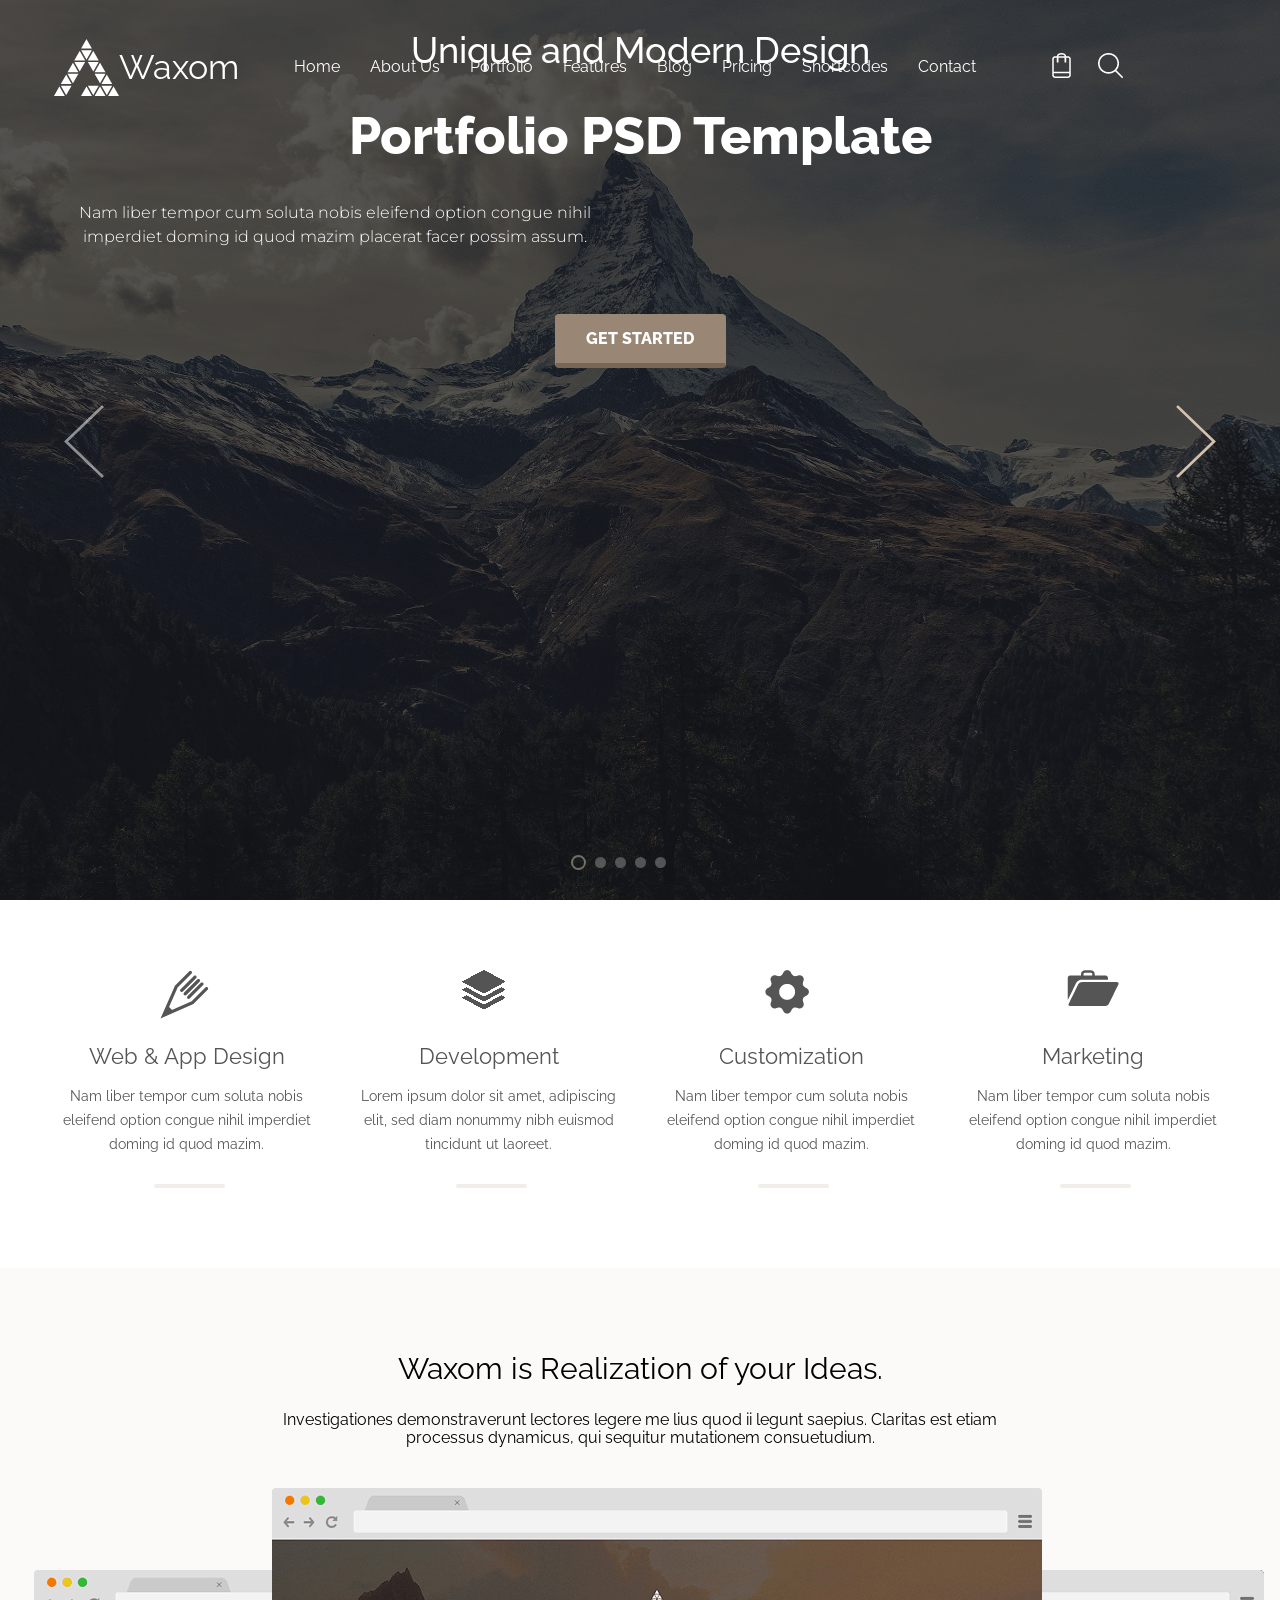
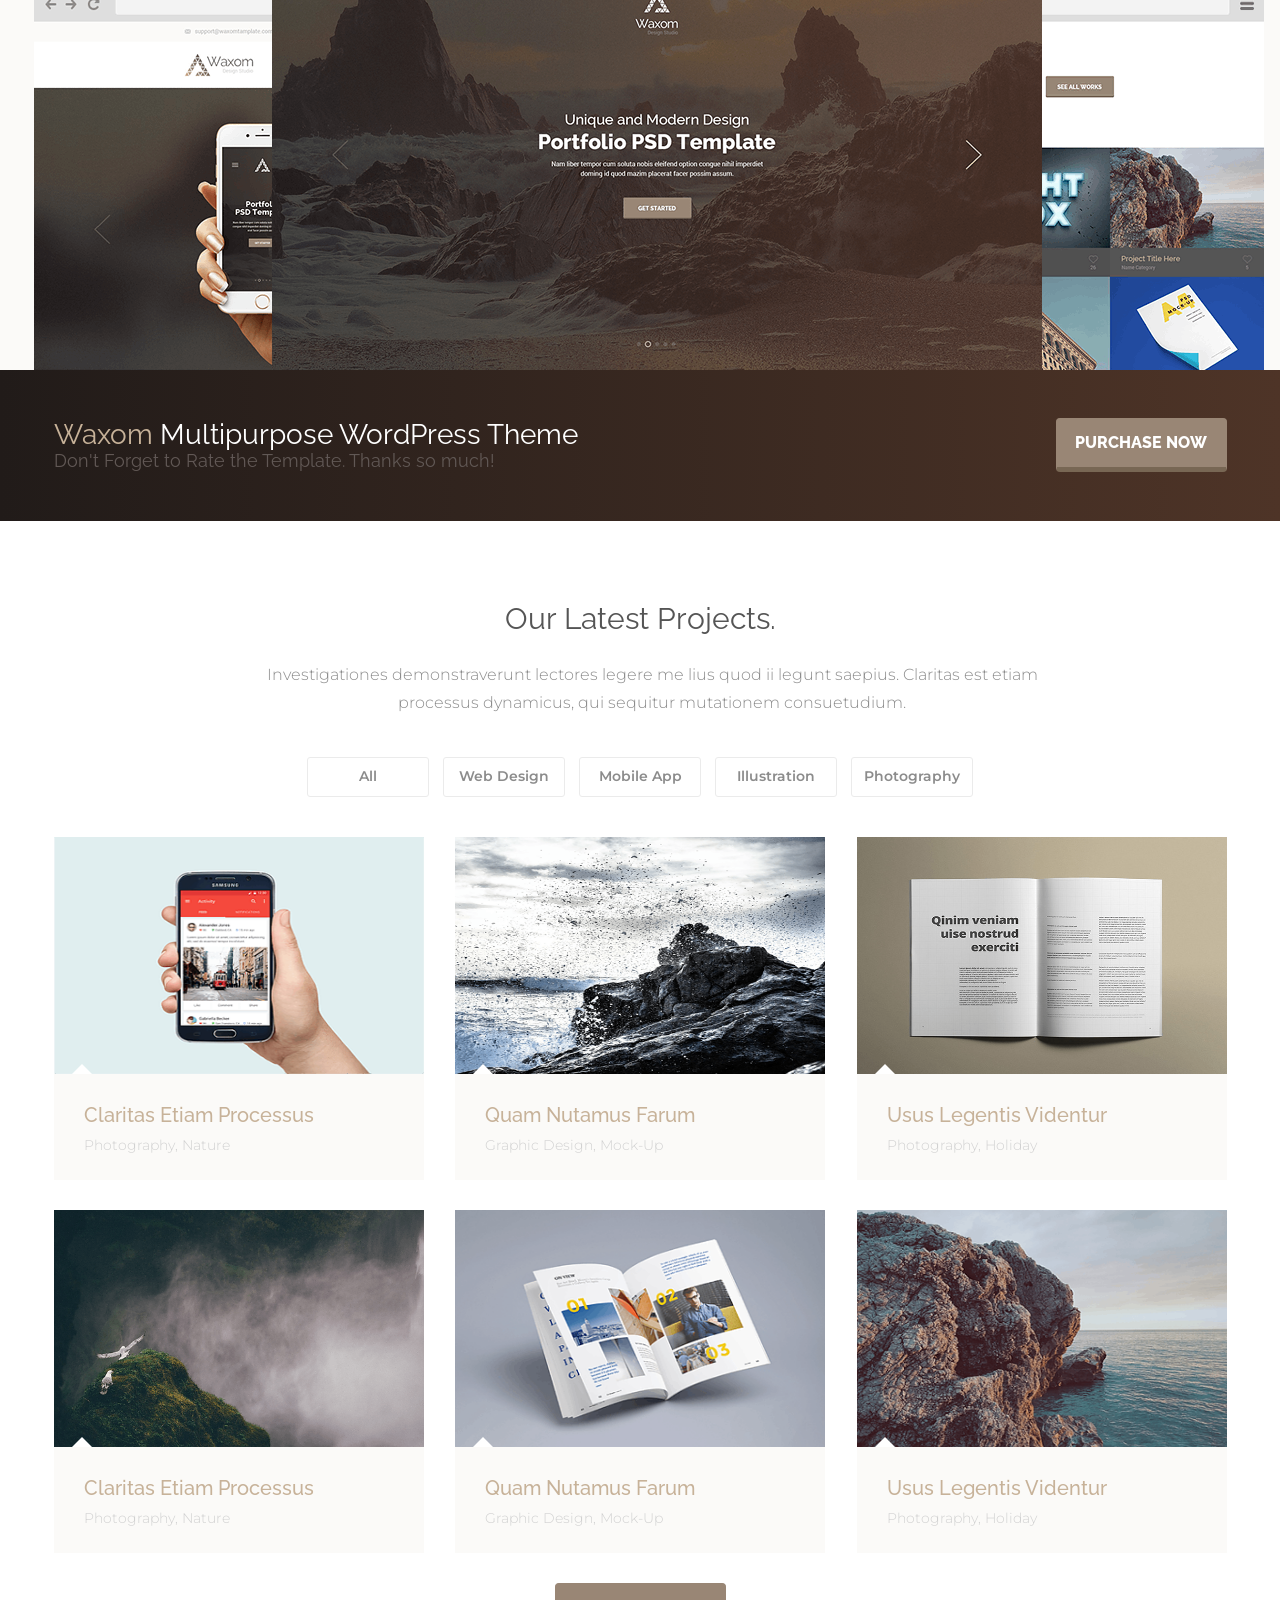
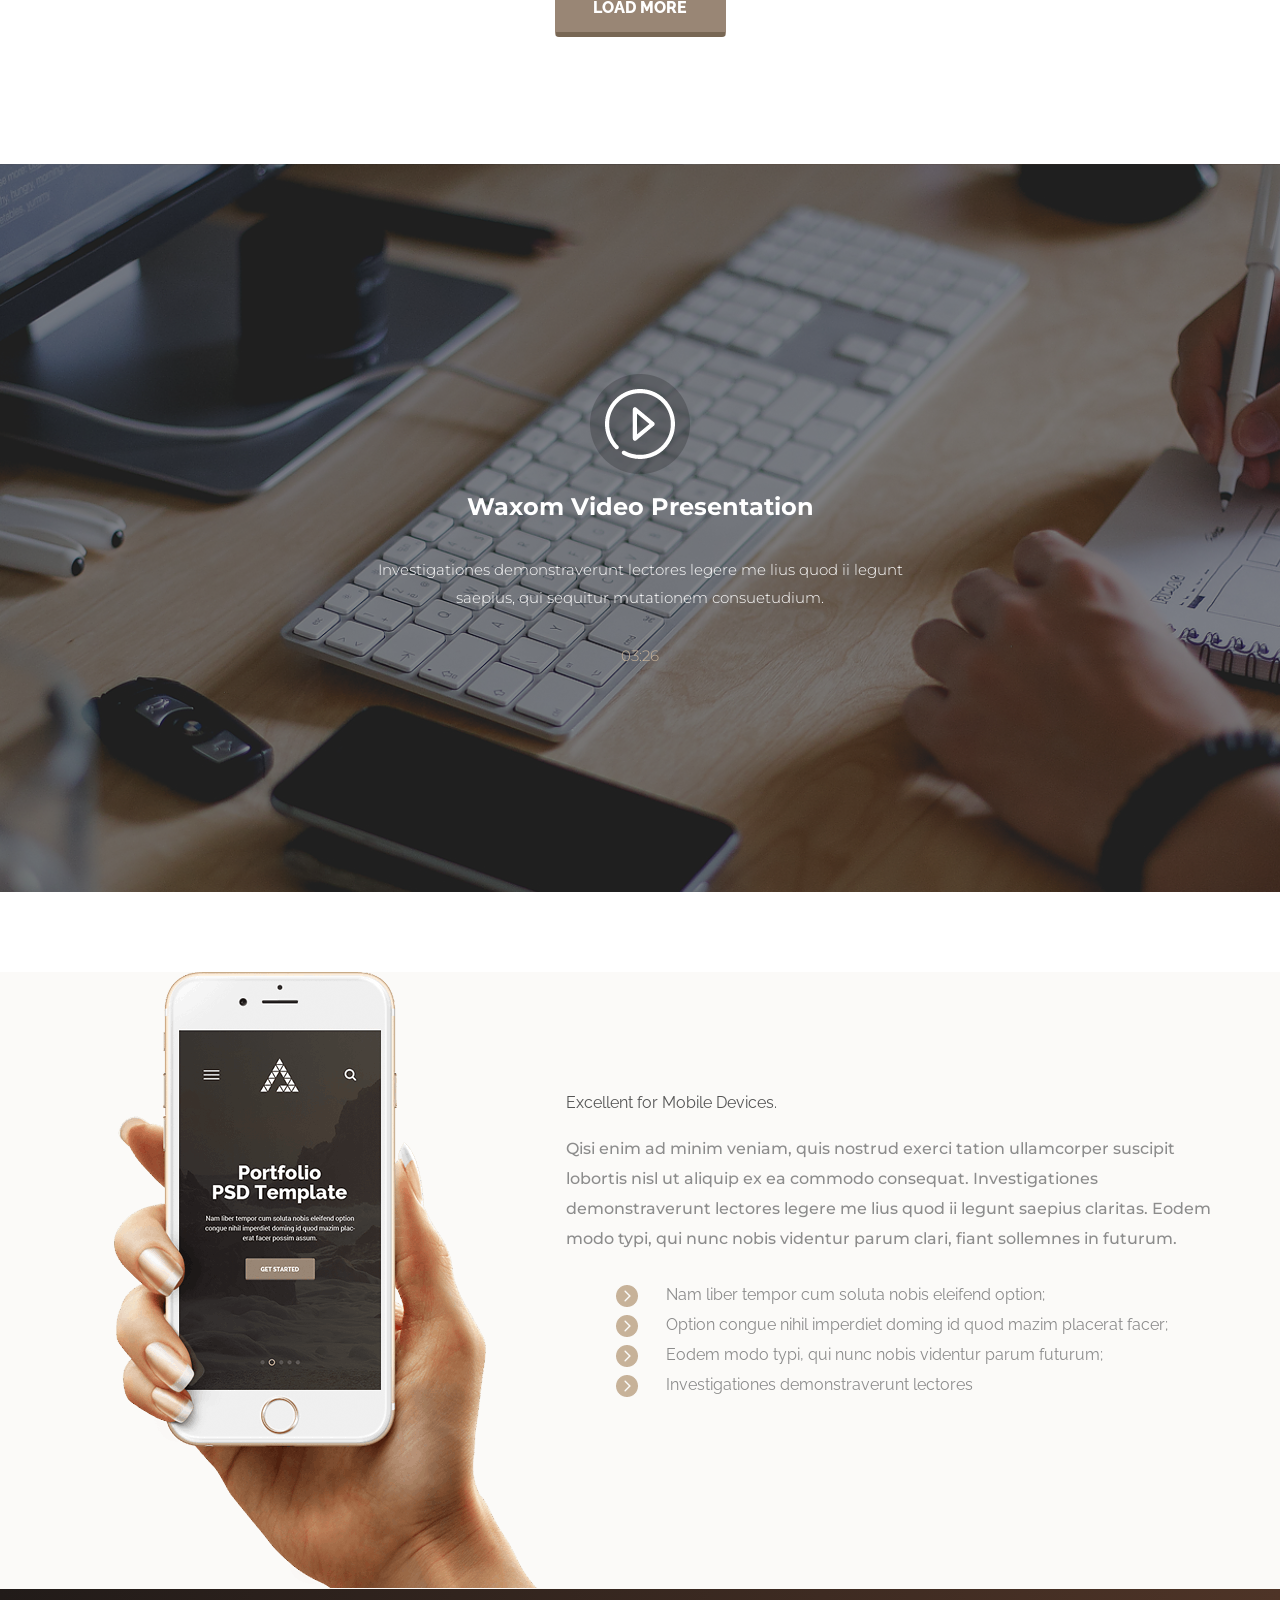
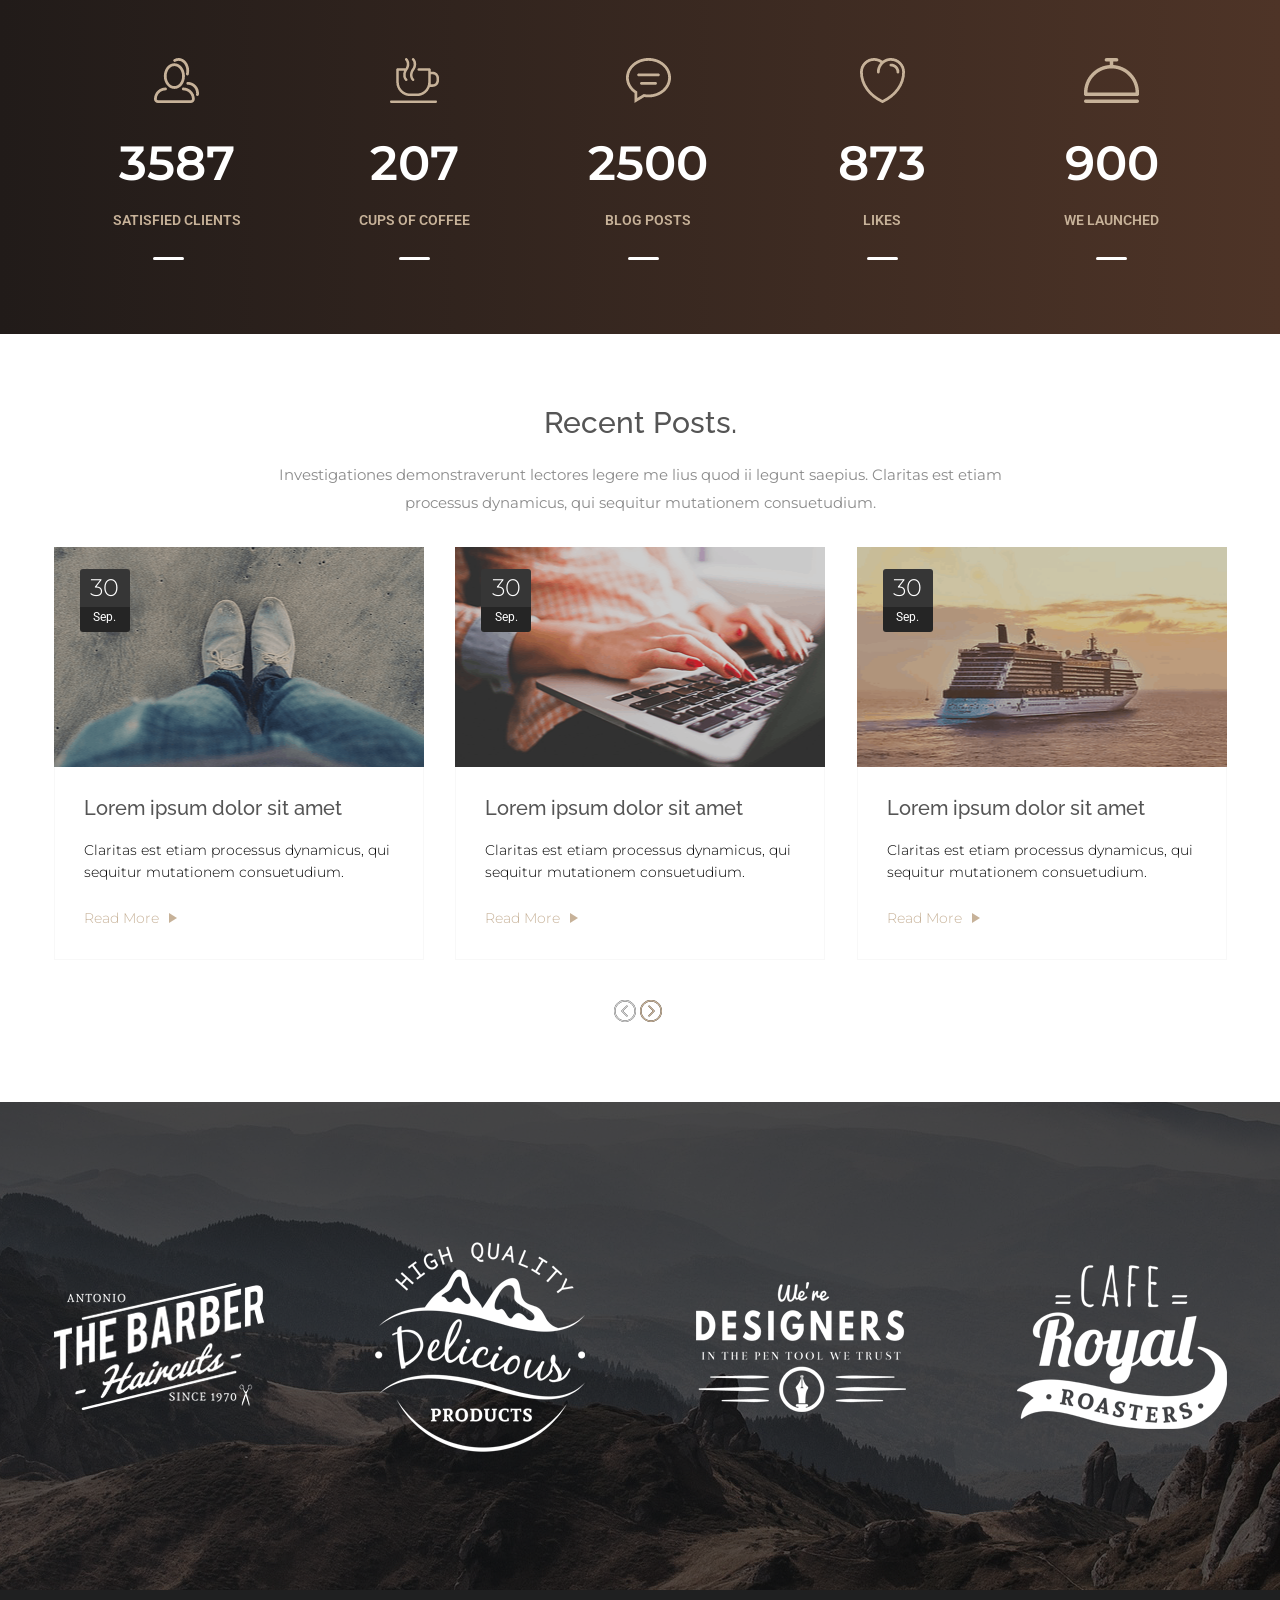
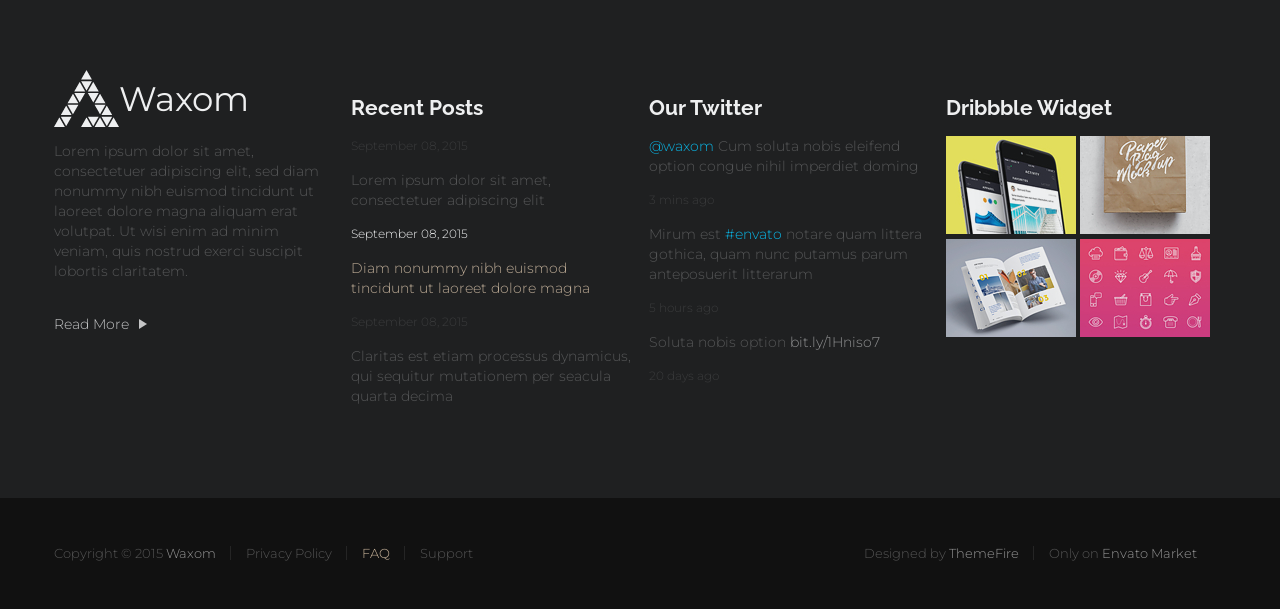
==== commit 7a67afda: "and , not @media" ====
--- a/index.html
+++ b/index.html
@@ -347,6 +347,17 @@
     </div>
   </section>
 
+  <section class="section-video">
+    <div class="video_bg">
+      <div class="video-items">
+        <img src="images/video-play.png" alt="">
+        <h2>Waxom Video Presentation</h2>
+        <p class="video_title">Investigationes demonstraverunt lectores legere me lius quod ii legunt saepius, qui sequitur mutationem consuetudium.</p>
+        <p class="video_suptitle">03:26</p>
+      </div>
+    </div>
+  </section>
+
 
 
   <section class="section-mobile">
@@ -475,6 +486,8 @@
     </div>
   </section>
   <!-- /.section-resent -->
+
+
   <div class="section_footer">
     <div class="footer-bg"></div>
     <div class="container">
@@ -488,8 +501,9 @@
       </div>
     </div>
   </div>
-  <div class="footer_bottom">
-    <div class="footer_bottom-bg">
+
+  
+  <div class="footer_bottom">    
       <div class="container">
         <div class="footer_bottom-items">
           <div class="footer_botton-item">
@@ -514,7 +528,7 @@
             <p class="footer_ps">3 mins ago</p>
             <p>Mirum est <a class="footer-hash" href="">#envato</a> notare quam littera gothica, quam nunc putamus parum anteposuerit litterarum</p>
             <p class="footer_ps">5 hours ago</p>
-            <p>Soluta nobis option <a href="#">bit.ly/1Hniso7</a></p>
+            <p>Soluta nobis option <a class="footer_link" href="#">bit.ly/1Hniso7</a></p>
             <p class="footer_ps">20 days ago</p>
           </div>
           <div class="footer_botton-item">
@@ -527,9 +541,25 @@
             </div>
           </div>
         </div>
-      </div>
-    </div>
+      </div>    
   </div>
+
+  <section class="footer_nav">
+    <div class="container">
+      <div class="nav">
+        <div  class="footer_nav-items">
+          <div class="footer_nav-item footer_nav-item-1">Copyright © 2015 <span>Waxom</span></div>
+          <div class="footer_nav-item footer_nav-item-2">Privacy Policy</div>
+          <div class="footer_nav-item footer_nav-item-3">FAQ</div>
+          <div class="footer_nav-item footer_nav-item-4">Support</div>
+        </div>
+        <div class="footer_nav-items">
+          <div class="footer_nav-item footer_nav-item-5">Designed by <span>ThemeFire</span></div> 
+          <div class="footer_nav-item footer_nav-item-6">Only on <span>Envato Market</span></div>
+        </div>
+      </div>
+    </div>
+  </section>
 
 
 
--- a/css/style.css
+++ b/css/style.css
@@ -284,6 +284,13 @@
           align-items: flex-start;
 }
 
+.intro_content img {
+  width: 100%;
+  height: 100vh;
+  background-size: cover;
+  background-position: center;
+}
+
 .slider {
   display: -webkit-box;
   display: -ms-flexbox;
@@ -654,14 +661,14 @@
 
 .project_b {
   display: inline-block;
-  padding: 5px 0 0 0;
+  padding: 8px 0 0 0;
   color: #8c8c8c;
   font-family: 'Montserrat', sans-serif;
   font-size: 14px;
   font-weight: 600;
   line-height: 21px;
   width: 120px;
-  height: 32px;
+  height: 30px;
   border-radius: 3px;
   border: 1px solid #ebebeb;
   text-decoration: none;
@@ -778,7 +785,7 @@
 }
 
 .placeholder_info {
-  padding: 30px 0 0 28px;
+  padding: 30px 0 27px 30px;
 }
 
 .placeholder_titile {
@@ -787,6 +794,7 @@
   color: #c7b299;
   font-size: 20px;
   font-weight: 500;
+  margin: 0;
 }
 
 .placeholder_subtitle {
@@ -797,6 +805,8 @@
   font-size: 14px;
   font-weight: 300;
   font-family: 'Montserrat', sans-serif;
+  margin: 0;
+  margin-top: 10px;
 }
 
 .project_button {
@@ -1178,8 +1188,7 @@
   margin: 0;
   background-image: url(../images/footer_bg.jpg);
   background-repeat: no-repeat;
-  background-position: center;
-  background-size: 100%;
+  background-size: cover;
   position: absolute;
   width: 100%;
   height: 489px;
@@ -1189,7 +1198,7 @@
 .footer-bg::after {
   content: '';
   position: absolute;
-  height: 100%;
+  height: 489px;
   width: 100%;
   left: 0;
   top: 0;
@@ -1212,17 +1221,32 @@
 }
 
 .footer_bottom {
-  height: 489px;
+  /** height: 489px **/
   background-color: #191919;
   color: #555555;
   font-family: 'Montserrat', sans-serif;
   font-size: 14px;
   font-weight: 300;
   line-height: 20px;
+  height: 508px;
+  position: relative;
+}
+
+.footer_bottom::after {
+  content: '';
+  position: absolute;
+  opacity: 0.1;
+  background-color: #595f6f;
+  z-index: 10;
+  width: 100%;
+  height: 100%;
+  top: 0;
+  left: 0;
+  z-index: 1;
 }
 
 .footer_botton-item {
-  max-height: 508px;
+  height: 508px;
   width: 280px;
   margin: 0;
   font-family: 'Montserrat', sans-serif;
@@ -1258,6 +1282,7 @@
 .footer_botton-item h2 {
   color: #fff;
   font-family: 'Raleway', sans-serif;
+  margin-top: 108px;
 }
 
 .footer_botton-item span {
@@ -1272,6 +1297,7 @@
   -webkit-box-pack: start;
       -ms-flex-pack: start;
           justify-content: start;
+  margin-top: 80px;
 }
 
 .footer_ps {
@@ -1296,5 +1322,118 @@
   font-size: 14px;
   font-weight: 300;
   font-family: 'Montserrat', sans-serif;
+  text-decoration: none;
+}
+
+.footer_link {
+  color: #959595;
+  text-decoration: none;
+}
+
+/** footer_nav **/
+.footer_nav {
+  background-color: #111111;
+  color: #555555;
+}
+
+.nav {
+  display: -webkit-box;
+  display: -ms-flexbox;
+  display: flex;
+  -webkit-box-pack: justify;
+      -ms-flex-pack: justify;
+          justify-content: space-between;
+  -webkit-box-align: center;
+      -ms-flex-align: center;
+          align-items: center;
+  height: 111px;
+  font-family: 'Montserrat', sans-serif;
+  font-size: 13px;
+  font-weight: 300;
+}
+
+.footer_nav-items {
+  display: -webkit-box;
+  display: -ms-flexbox;
+  display: flex;
+}
+
+.footer_nav-items span {
+  color: #959595;
+}
+
+.footer_nav-item {
+  cursor: pointer;
+}
+
+.footer_nav-item-3 {
+  color: #c7b299;
+  text-transform: uppercase;
+}
+
+.footer_nav-item {
+  margin-right: 30px;
+}
+
+.footer_nav-item-1, .footer_nav-item-2, .footer_nav-item-3, .footer_nav-item-5 {
+  position: relative;
+}
+
+.footer_nav-item-1::after, .footer_nav-item-2::after, .footer_nav-item-3::after, .footer_nav-item-5::after {
+  content: '';
+  position: absolute;
+  height: 14px;
+  width: 1px;
+  background-color: #252525;
+  z-index: 12;
+  right: -15px;
+}
+
+.section-video {
+  background-image: url("../images/video.jpg");
+  background-size: cover;
+  background-position: center;
+  color: white;
+  font-family: 'Montserrat', sans-serif;
+}
+
+.video_bg {
+  background-color: rgba(17, 17, 17, 0.5);
+}
+
+.video_bg img {
+  width: 100px;
+  height: 100px;
+}
+
+.video-items {
+  display: -webkit-box;
+  display: -ms-flexbox;
+  display: flex;
+  -webkit-box-orient: vertical;
+  -webkit-box-direction: normal;
+      -ms-flex-direction: column;
+          flex-direction: column;
+  -webkit-box-align: center;
+      -ms-flex-align: center;
+          align-items: center;
+  padding: 210px 0 207px 0;
+}
+
+.video_title {
+  max-width: 552px;
+  text-align: center;
+  font-size: 15px;
+  font-weight: 300;
+  line-height: 28px;
+}
+
+.video_suptitle {
+  max-width: 552px;
+  text-align: center;
+  font-size: 15px;
+  font-weight: 300;
+  line-height: 28px;
+  color: #c7b299;
 }
 /*# sourceMappingURL=style.css.map */
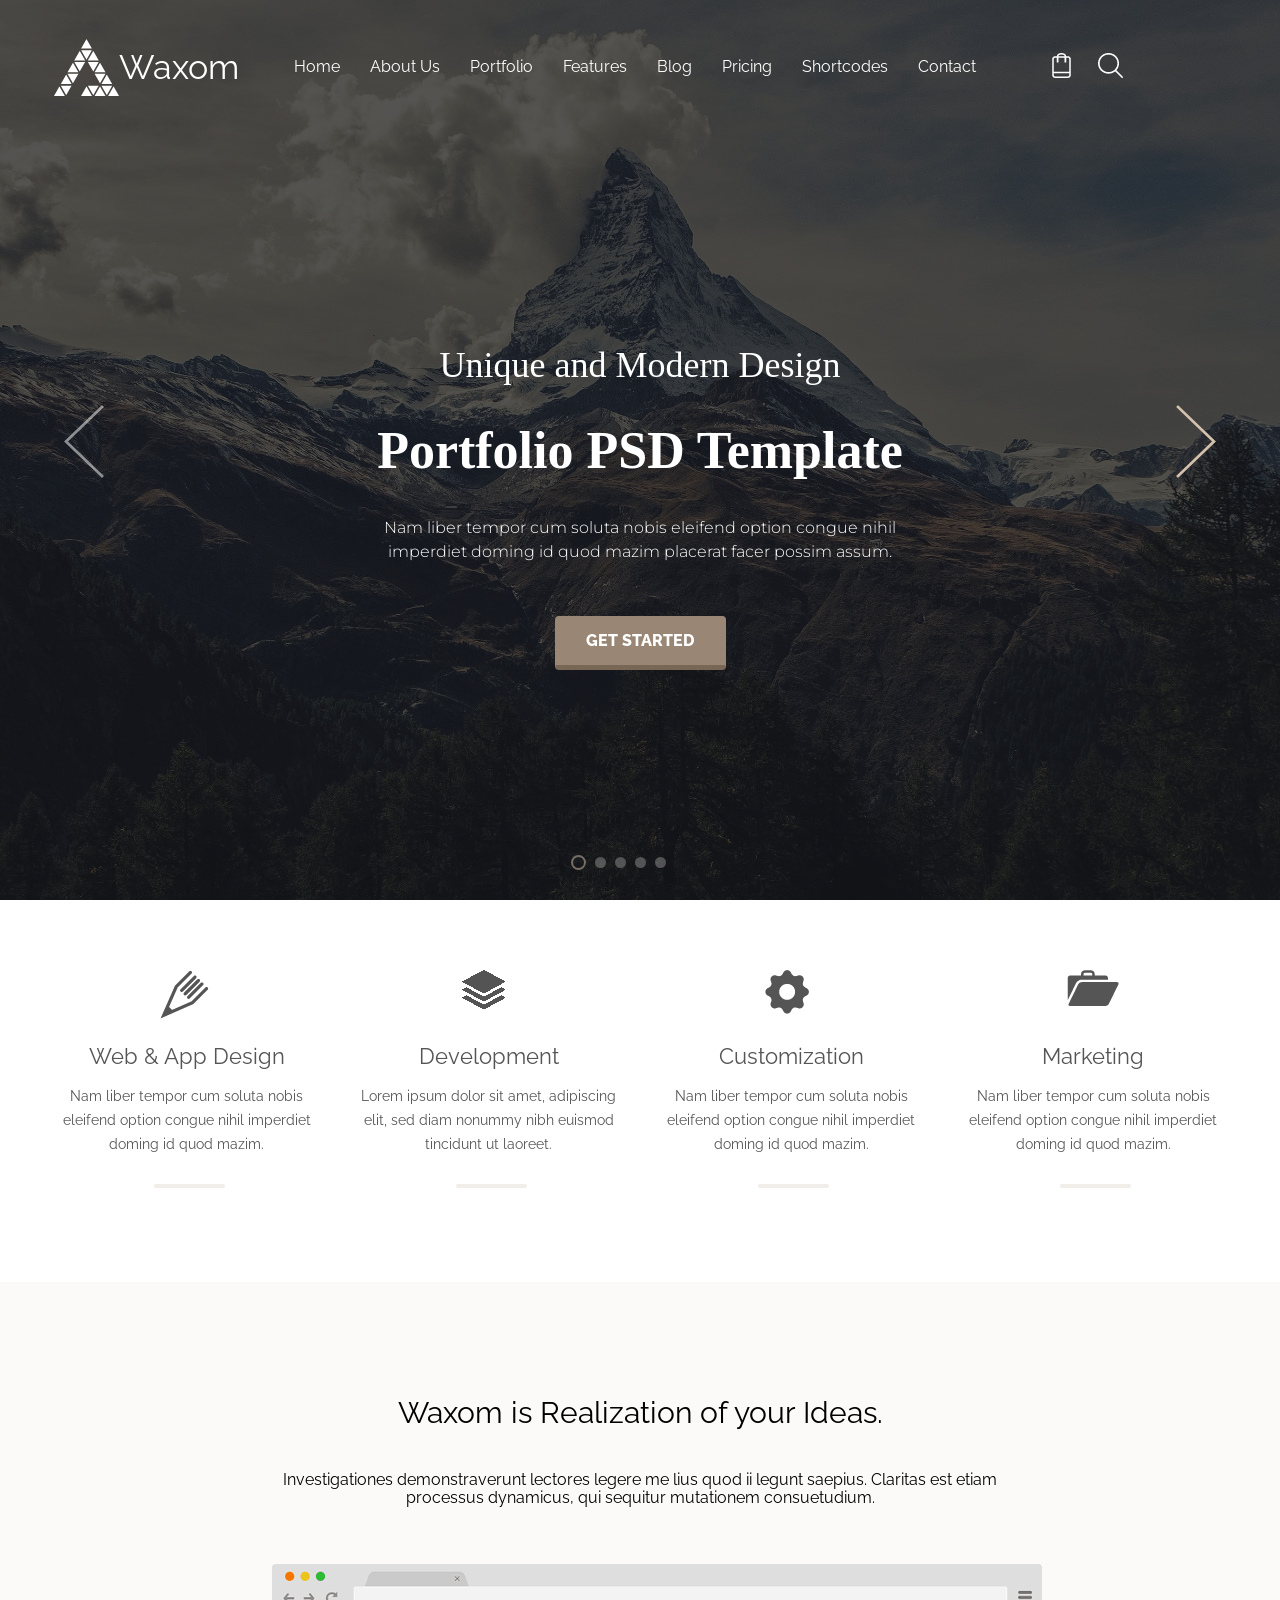
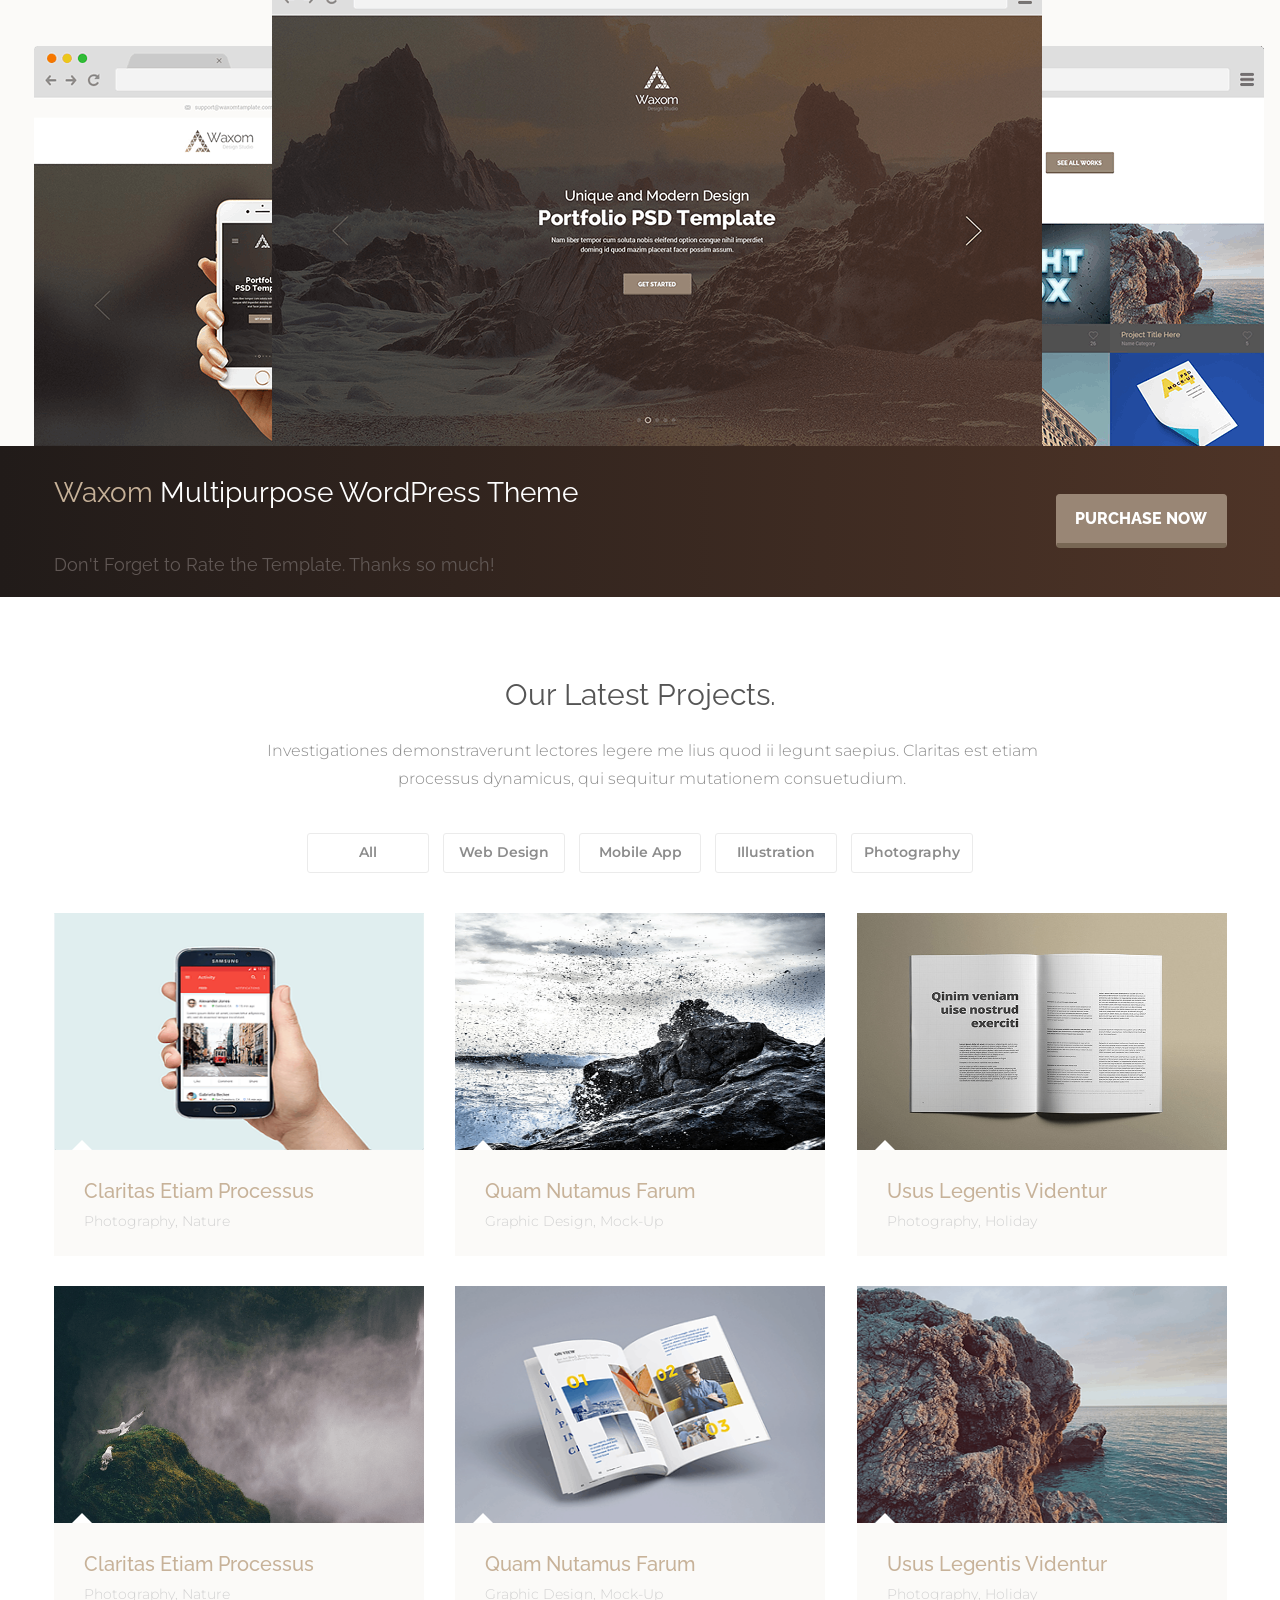
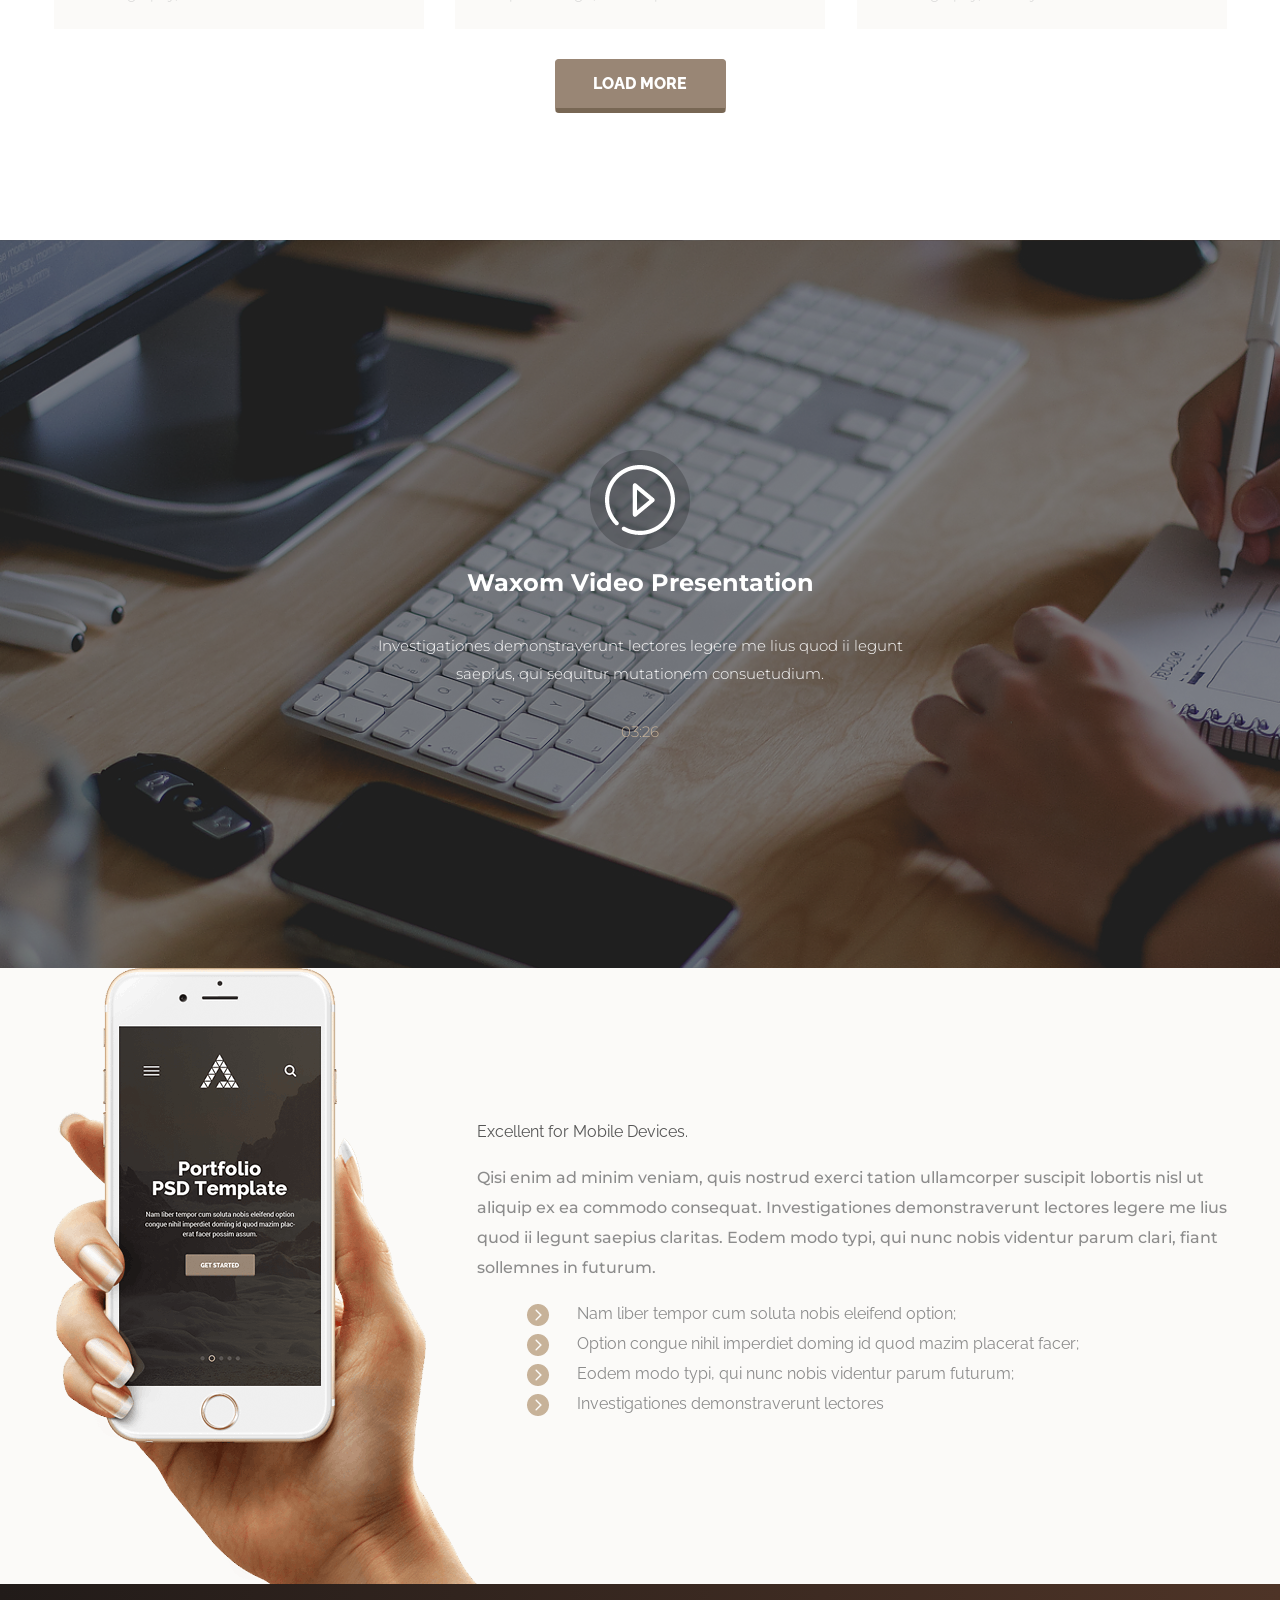
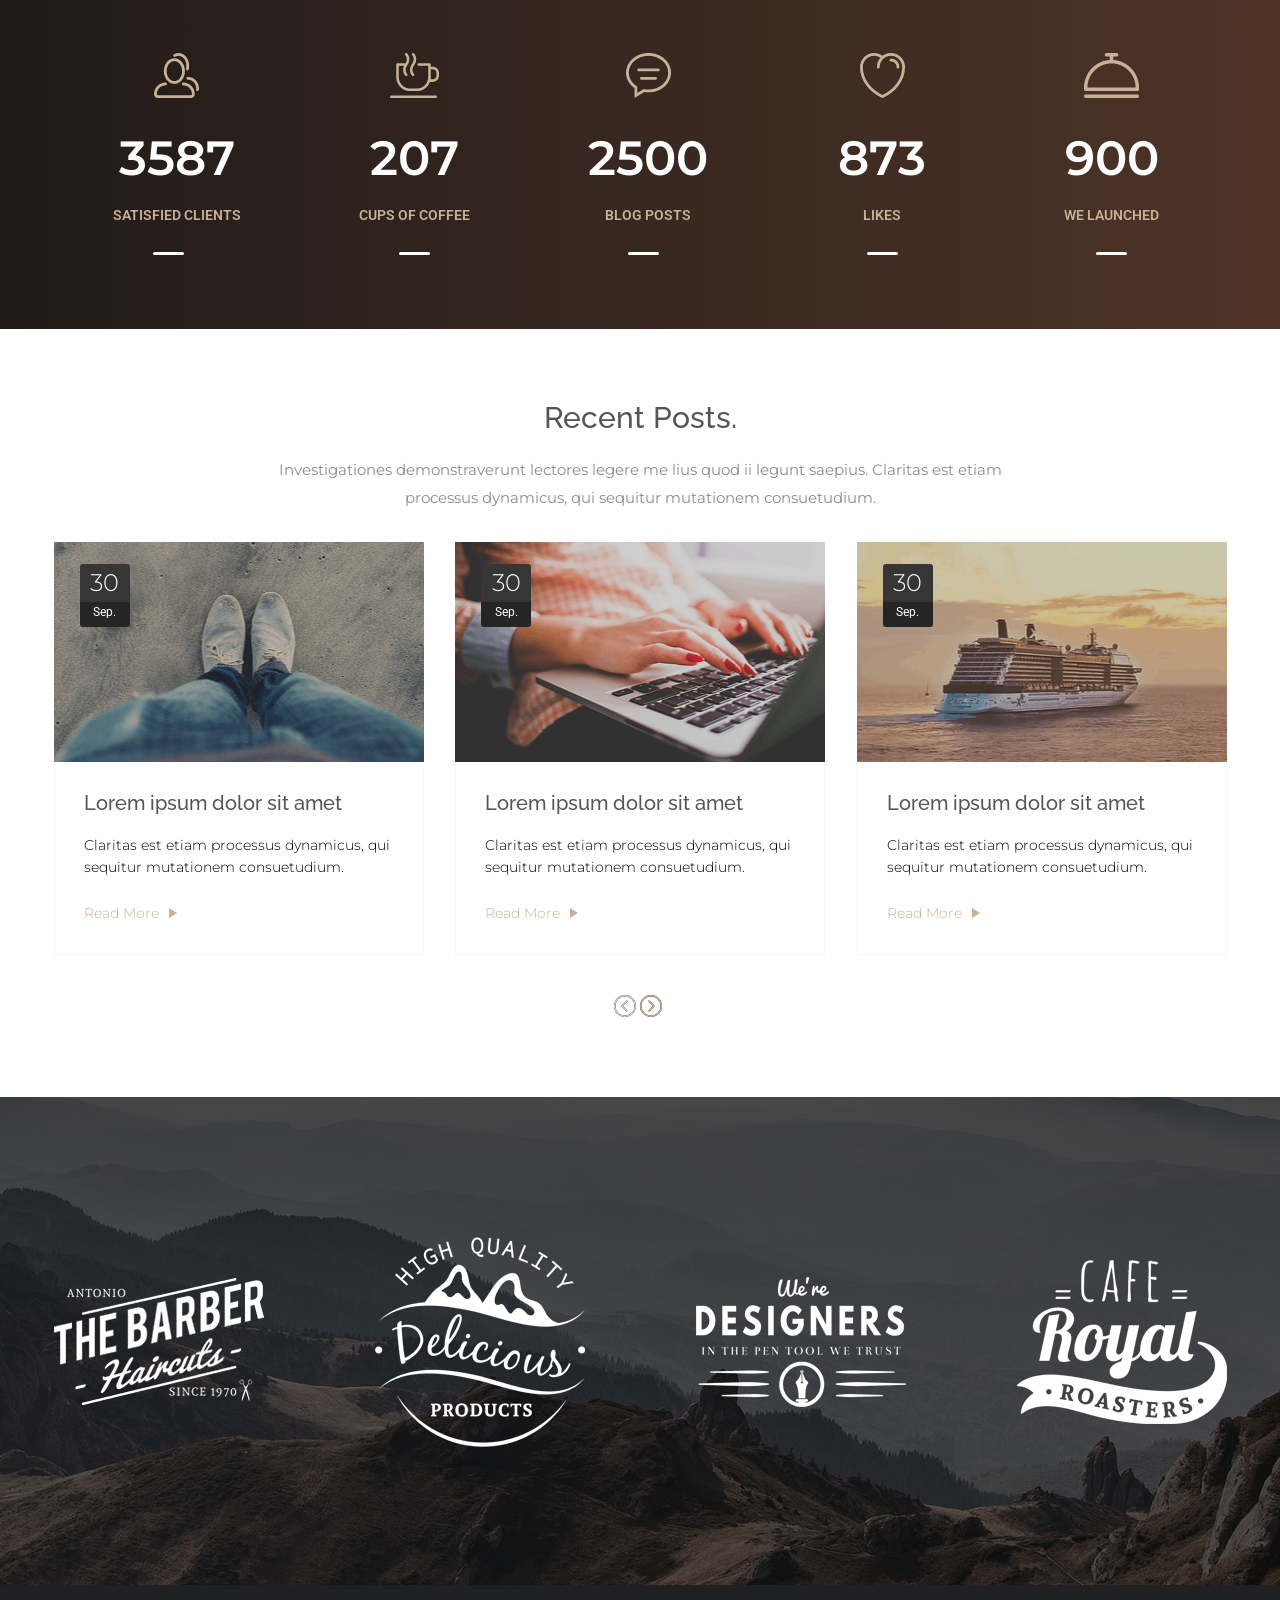
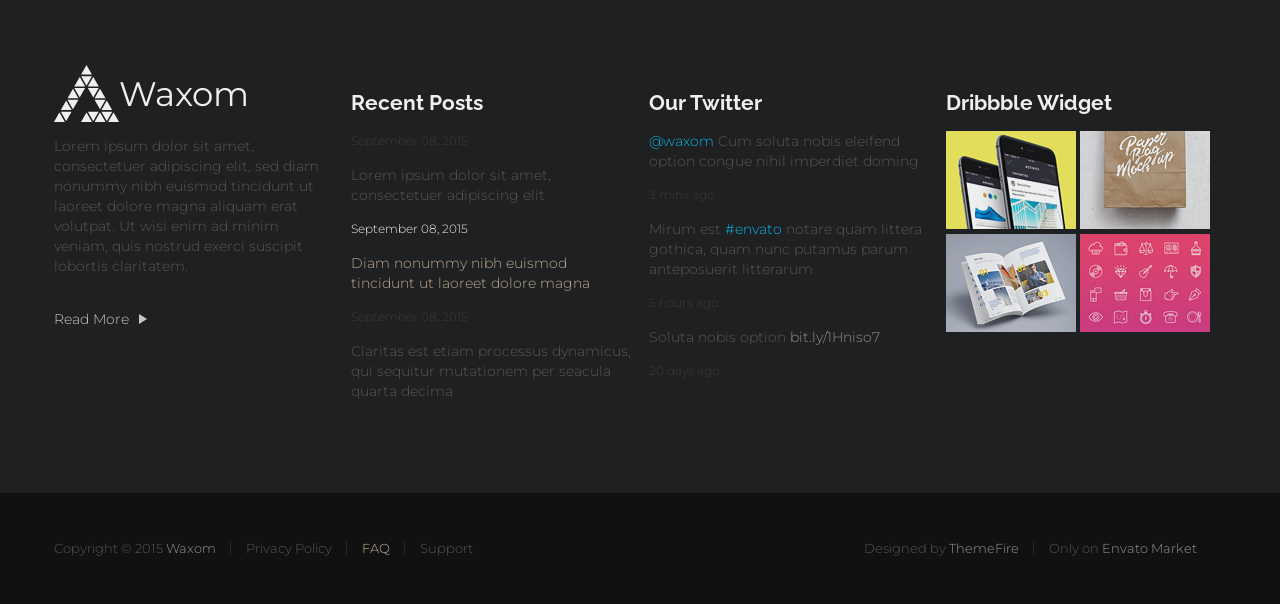
==== commit 2aeb3997: "проэкт закончен , пока что без адаптива" ====
--- a/index.html
+++ b/index.html
@@ -46,96 +46,52 @@
       </div>
   </header>
 
-  <div class="intro_slider">
-    <section class="intro" id="intro">
-      <div class="container">
+  
+
+  <div class="slider_container">
+    <div class="intro_slider">
+      <section class="intro" id="intro">      
+          <div class="intro_content">
+            <div class="intro_img"><img src="images/mainTheme/mount.jpeg" alt=""></div>          
+          </div> 
+      </section>
+  
+      <section class="intro" id="intro">      
         <div class="intro_content">
-          <div class="intro_img"><img src="images/mainTheme/mount.jpeg" alt=""></div>
-          <div class="intro_info">
-            <h2 class="top_title">Unique and Modern Design</h2>
-            <h1 class="intro_title">Portfolio PSD Template</h1>
-            <h2 class="intro_suptitle">Nam liber tempor cum soluta nobis eleifend option congue nihil imperdiet doming
-              id quod mazim placerat facer possim assum.</h2>
-            <a href="#" class="">
-              <button class="button intro_btn">Get Started</button>
-            </a>
-          </div>
-        </div>
-
-      </div>
+          <div class="intro_img"><img src="images/mainTheme/mount1.jpg" alt=""></div>          
+        </div> 
     </section>
-
-    <section class="intro" id="intro">
-      <div class="container">
-        <div class="intro_content">
-          <div class="intro_img"><img src="images/mainTheme/mount1.jpg" alt=""></div>
-          <div class="intro_info">
-            <h2 class="top_title">Unique and Modern Design</h2>
-            <h1 class="intro_title">Portfolio PSD Template</h1>
-            <h2 class="intro_suptitle">Nam liber tempor cum soluta nobis eleifend option congue nihil imperdiet doming
-              id quod mazim placerat facer possim assum.</h2>
-            <a href="#" class="">
-              <button class="button intro_btn">Get Started</button>
-            </a>
-          </div>
-        </div>
-
-      </div>
-    </section>
-
-    <section class="intro" id="intro">
-      <div class="container">
-        <div class="intro_content">
-          <div class="intro_img"><img src="images/mainTheme/mount2.jpg" alt=""></div>
-          <div class="intro_info">
-            <h2 class="top_title">Unique and Modern Design</h2>
-            <h1 class="intro_title">Portfolio PSD Template</h1>
-            <h2 class="intro_suptitle">Nam liber tempor cum soluta nobis eleifend option congue nihil imperdiet doming
-              id quod mazim placerat facer possim assum.</h2>
-            <a href="#" class="">
-              <button class="button intro_btn">Get Started</button>
-            </a>
-          </div>
-        </div>
-
-      </div>
-    </section>
-
-    <section class="intro" id="intro">
-      <div class="container">
-        <div class="intro_content">
-          <div class="intro_img"><img src="images/mainTheme/mount3.jpg" alt=""></div>
-          <div class="intro_info">
-            <h2 class="top_title">Unique and Modern Design</h2>
-            <h1 class="intro_title">Portfolio PSD Template</h1>
-            <h2 class="intro_suptitle">Nam liber tempor cum soluta nobis eleifend option congue nihil imperdiet doming
-              id quod mazim placerat facer possim assum.</h2>
-            <a href="#" class="">
-              <button class="button intro_btn">Get Started</button>
-            </a>
-          </div>
-        </div>
-
-      </div>
-    </section>
-
-    <section class="intro" id="intro">
-      <div class="container">
-        <div class="intro_content">
-          <div class="intro_img"><img src="images/mainTheme/mount4.jpg" alt=""></div>
-          <div class="intro_info">
-            <h2 class="top_title">Unique and Modern Design</h2>
-            <h1 class="intro_title">Portfolio PSD Template</h1>
-            <h2 class="intro_suptitle">Nam liber tempor cum soluta nobis eleifend option congue nihil imperdiet doming
-              id quod mazim placerat facer possim assum.</h2>
-            <a href="#" class="">
-              <button class="button intro_btn">Get Started</button>
-            </a>
-          </div>
-        </div>
-
-      </div>
-    </section>
+  
+    <section class="intro" id="intro">      
+      <div class="intro_content">
+        <div class="intro_img"><img src="images/mainTheme/mount2.jpg" alt=""></div>          
+      </div> 
+  </section>
+  
+  <section class="intro" id="intro">      
+    <div class="intro_content">
+      <div class="intro_img"><img src="images/mainTheme/mount3.jpg" alt=""></div>          
+    </div> 
+  </section>
+  
+  <section class="intro" id="intro">      
+    <div class="intro_content">
+      <div class="intro_img"><img src="images/mainTheme/mount4.jpg" alt=""></div>          
+    </div> 
+  </section>
+  
+  
+    </div>
+
+    <div class="intro_info">
+      <h2 class="top_title">Unique and Modern Design</h2>
+      <h1 class="intro_title">Portfolio PSD Template</h1>
+      <h2 class="intro_suptitle">Nam liber tempor cum soluta nobis eleifend option congue nihil imperdiet doming
+        id quod mazim placerat facer possim assum.</h2>
+      <a href="#" class="">
+        <button class="button intro_btn">Get Started</button>
+      </a>
+    </div> 
 
 
   </div>
@@ -151,29 +107,29 @@
           <div class="choice_images "><img class="choice_images-hidden" src="images/icon-3.png" alt=""> <img
               class="chice_images-hover" src="images/icon-3-3.png" alt=""></div>
           <div class="header-text">Web & App Design</div>
-          <div class="header-text__small">Nam liber tempor cum soluta nobis eleifend option congue nihil imperdiet
-            doming id quod mazim.</div>
+          <p class="header-text__small">Nam liber tempor cum soluta nobis eleifend option congue nihil imperdiet
+            doming id quod mazim.</p>
         </div>
         <div class="choice-item">
           <div class="choice_images "><img class="choice_images-hidden" src="images/icon-4.png" alt=""><img
               class="chice_images-hover" src="images/icon-4-4.png" alt=""> </div>
           <div class="header-text">Development</div>
-          <div class="header-text__small">Lorem ipsum dolor sit amet, adipiscing elit, sed diam nonummy nibh euismod
-            tincidunt ut laoreet.</div>
+          <p class="header-text__small">Lorem ipsum dolor sit amet, adipiscing elit, sed diam nonummy nibh euismod
+            tincidunt ut laoreet.</p>
         </div>
         <div class="choice-item">
           <div class="choice_images "><img class="choice_images-hidden" src="images/icon-5.png" alt=""><img
               class="chice_images-hover" src="images/icon-5-5.png" alt=""> </div>
           <div class="header-text">Customization</div>
-          <div class="header-text__small">Nam liber tempor cum soluta nobis eleifend option congue nihil imperdiet
-            doming id quod mazim.</div>
+          <p class="header-text__small">Nam liber tempor cum soluta nobis eleifend option congue nihil imperdiet
+            doming id quod mazim.</p>
         </div>
         <div class="choice-item">
           <div class="choice_images "><img class="choice_images-hidden" src="images/icon-6.png" alt=""><img
               class="chice_images-hover" src="images/icon-6-6.png" alt=""> </div>
           <div class="header-text">Marketing</div>
-          <div class="header-text__small">Nam liber tempor cum soluta nobis eleifend option congue nihil imperdiet
-            doming id quod mazim.</div>
+          <p class="header-text__small">Nam liber tempor cum soluta nobis eleifend option congue nihil imperdiet
+            doming id quod mazim.</p>
         </div>
       </div>
 
@@ -181,30 +137,30 @@
   </section>
   <!-- /.section-choice -->
 
-  <div class="section-ideas">
+  <section class="section-ideas">
     <div class="container">
       <div class="ideas-box">
         <div class="ideas-text">
-          <div class="ideas-text__big">Waxom is Realization of your Ideas.</div>
-          <div>Investigationes demonstraverunt lectores legere me lius quod ii legunt saepius. Claritas est etiam
-            processus dynamicus, qui sequitur mutationem consuetudium.</div>
+          <p class="ideas-text__big">Waxom is Realization of your Ideas.</p>
+          <p>Investigationes demonstraverunt lectores legere me lius quod ii legunt saepius. Claritas est etiam
+            processus dynamicus, qui sequitur mutationem consuetudium.</p>
         </div>
         <div class="ideas-web">
-          <div><img class="web-center" src="images/web-center.png" alt=""></div>
-          <div><img class="web-left" src="images/web-left.png" alt=""></div>
-          <div><img class="web-right" src="images/web-right.png" alt=""></div>
+          <a href="#"><img class="web-center" src="images/web-center.png" alt=""></a>
+          <a href="#"><img class="web-left" src="images/web-left.png" alt=""></a>
+          <a href="#"><img class="web-right" src="images/web-right.png" alt=""></a href="#">
         </div>
       </div>
     </div>
     <!-- container -->
-  </div>
+  </section>
 
   <section class="section-theme">
     <div class="container">
       <div class="theme-box">
         <div class="theme-text">
-          <div class="text-big"><span>Waxom</span> Multipurpose WordPress Theme</div>
-          <div class="text-small">Don't Forget to Rate the Template. Thanks so much!</div>
+          <p class="text-big"><span>Waxom</span> Multipurpose WordPress Theme</p>
+          <p class="text-small">Don't Forget to Rate the Template. Thanks so much!</p>
         </div>
         <button class="button">purchase now </button>
       </div>
@@ -363,8 +319,8 @@
   <section class="section-mobile">
     <div class="container">
       <div class="mobile-items">
-        <div class="mobole-items__item"><img src="images/mobile.png" alt=""></div>
-        <div class="mobole-items__item-text">
+        <img class="mobole-items__item" src="images/mobile.png" alt="">
+        <div class="mobole-items__item-text mobole-items__item">
           <p class="mobile-text__big">Excellent for Mobile Devices.</p>
           <p class="mobile-text__small">Qisi enim ad minim veniam, quis nostrud exerci tation ullamcorper suscipit
             lobortis nisl ut aliquip ex ea commodo consequat. Investigationes demonstraverunt lectores legere me lius
--- a/css/style.css
+++ b/css/style.css
@@ -180,6 +180,7 @@
   font-family: 'Montserrat', sans-serif;
   line-height: 24px;
   max-width: 562px;
+  margin: 0 auto;
 }
 
 .intro_btn {
@@ -291,6 +292,17 @@
   background-position: center;
 }
 
+.slider_container {
+  position: relative;
+}
+
+.intro_info {
+  position: absolute;
+  width: 100%;
+  margin: 0 auto;
+  top: 35%;
+}
+
 .slider {
   display: -webkit-box;
   display: -ms-flexbox;
@@ -506,6 +518,7 @@
   bottom: 0;
   -webkit-transition: all 0.3s;
   transition: all 0.3s;
+  cursor: pointer;
 }
 
 .web-center:hover {
@@ -522,6 +535,7 @@
   -webkit-transition: all 0.3s;
   transition: all 0.3s;
   position: absolute;
+  cursor: pointer;
 }
 
 .web-left:hover {
@@ -540,6 +554,7 @@
   height: 400px;
   -webkit-transition: all 0.3s;
   transition: all 0.3s;
+  cursor: pointer;
 }
 
 .web-right:hover {
@@ -815,7 +830,6 @@
 }
 
 .section-mobile {
-  margin-top: 80px;
   background-color: #FBFAF8;
 }
 
@@ -826,21 +840,22 @@
   line-height: 30px;
   color: #8C8C8C;
   font-size: 16px;
-  margin-left: 60px;
+  -webkit-box-align: center;
+      -ms-flex-align: center;
+          align-items: center;
+  /** max-height: 616px **/
+}
+
+.mobile-items__item {
+  max-height: 626px;
 }
 
 .mobile-items__item img {
-  max-width: 426px;
-  max-height: 616px;
+  max-height: 626px;
 }
 
 .mobile-items__item-text {
   max-width: 657px;
-}
-
-.mobole-items__item {
-  margin-right: 29px;
-  margin-bottom: -9px;
 }
 
 .mobile-text__big {
@@ -882,11 +897,6 @@
   font-family: 'Montserrat', sans-serif;
   font-weight: 500;
   max-width: 100%;
-  padding-bottom: 10px;
-}
-
-.mobole-items__item-text {
-  margin-top: 116px;
 }
 
 .section-theme__numbers {
